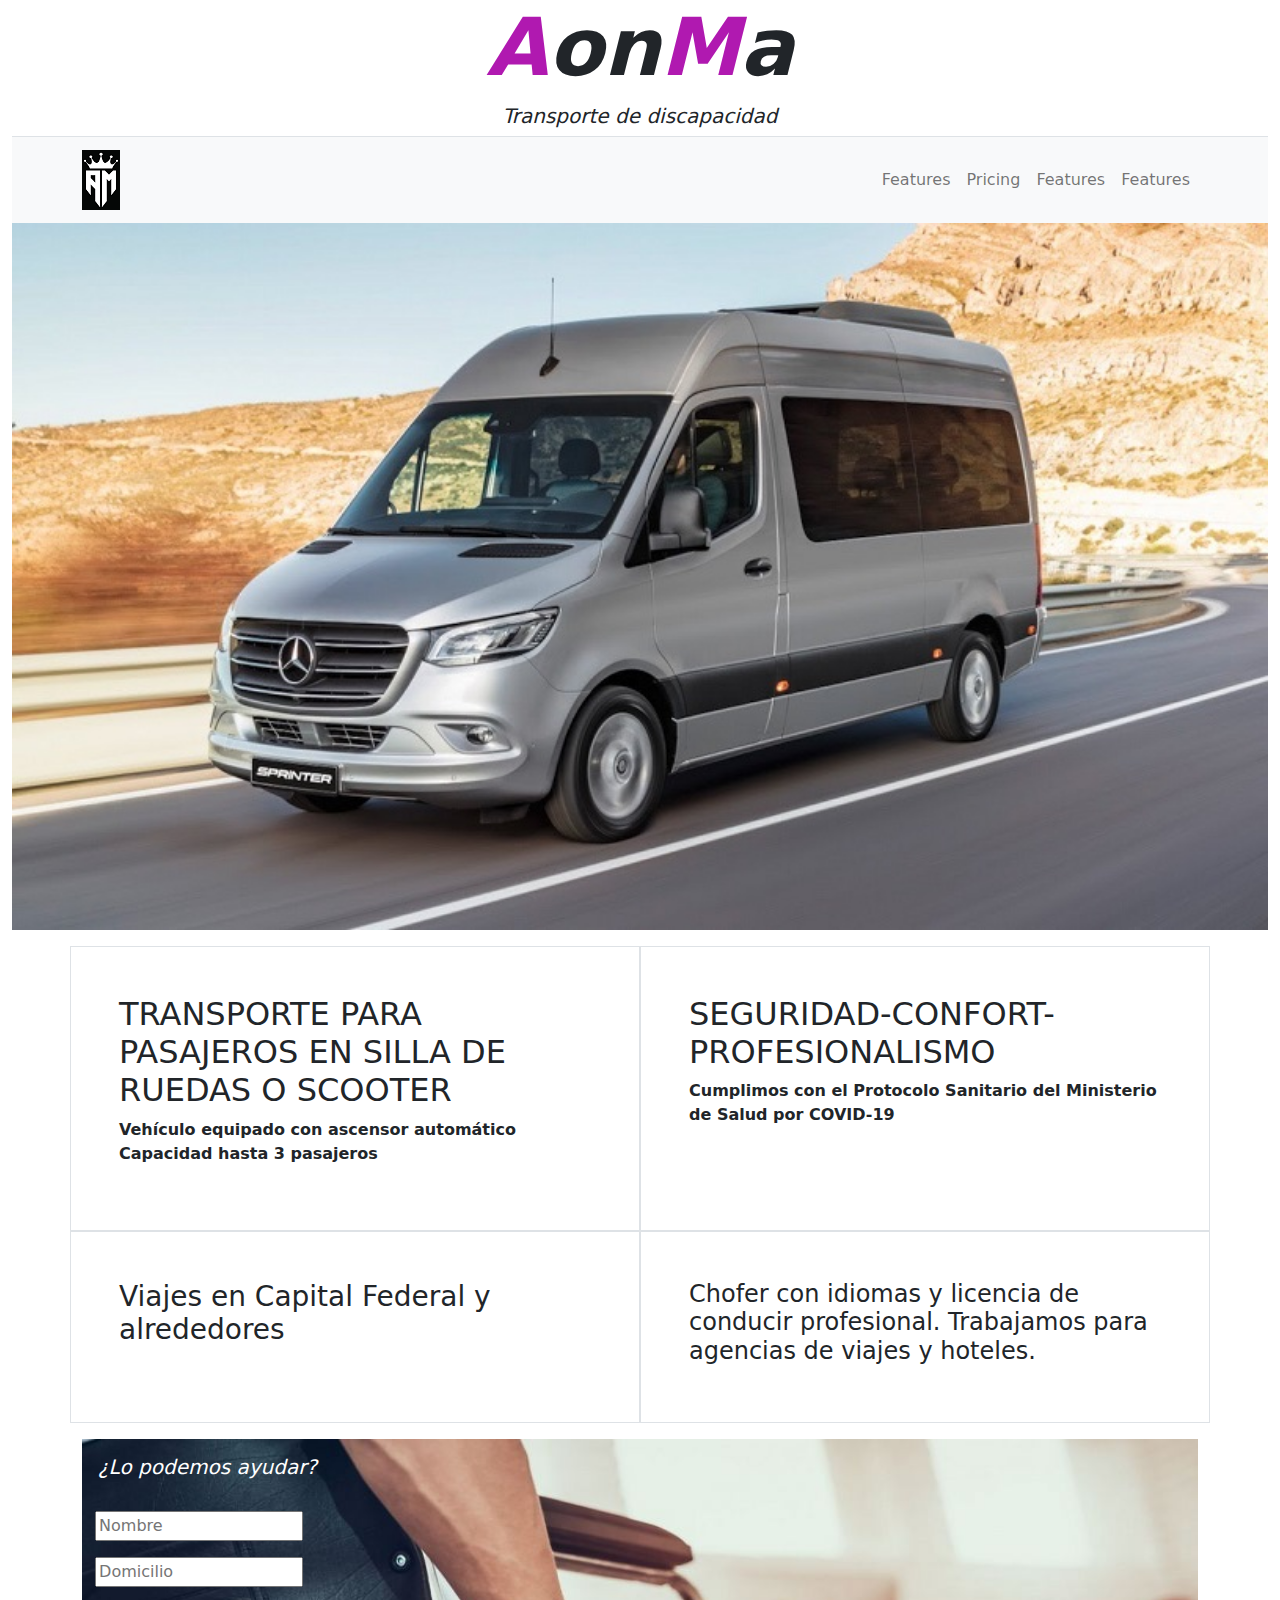
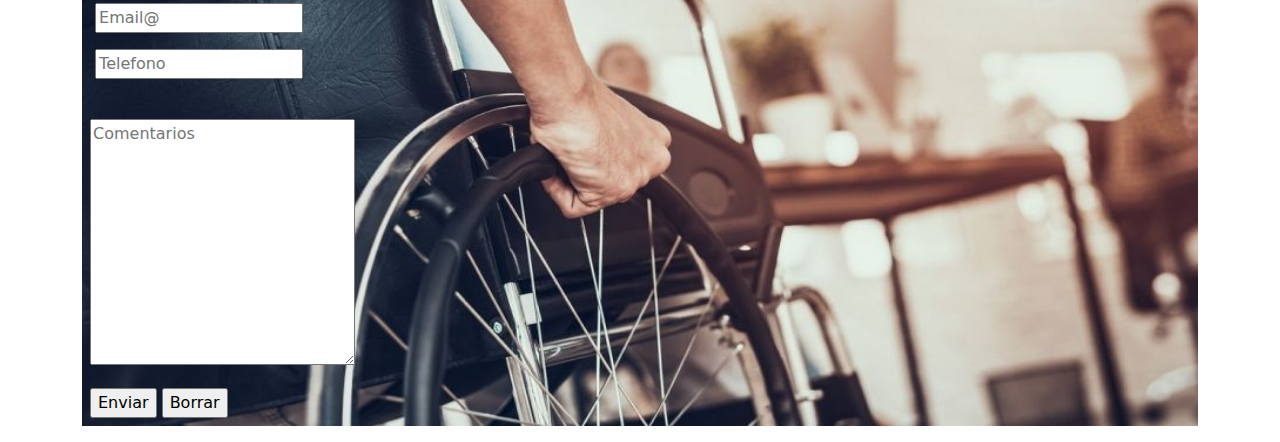
==== index.html @ b6d7b2e3 "haciendo responsive" ====
<!DOCTYPE html>
<html lang="es">

<head>
    <meta charset="UTF-8">
    <meta http-equiv="X-UA-Compatible" content="IE=edge">
    <meta name="viewport" content="width=device-width, initial-scale=1.0">
    <link rel="preconnect" href="https://fonts.googleapis.com">
    <link rel="preconnect" href="https://fonts.gstatic.com" crossorigin>
    <link href="https://fonts.googleapis.com/css2?family=Hind:wght@400;500;600&display=swap" rel="stylesheet">
    <link rel="stylesheet" href="https://cdn.jsdelivr.net/npm/bootstrap-icons@1.8.3/font/bootstrap-icons.css">
    <link rel="stylesheet" href="./css/bootstrap.min.css">
    <link rel="stylesheet" href="./css/style.css">
    <title>Inicio - transporte</title>
</head>

<body>

    <!-- ======================================================================== -->
    <!-- ---------------------encabezado----------------------------------------- -->
    <!-- ======================================================================== -->



    <header class="container-fluid text-center">

        <h1 class="display-1 fw-bold fst-italic"> <span class="colorVioleta">A</span>on<span
                class="colorVioleta">M</span>a</h1>
        <h2 class="fs-5 fst-italic">Transporte de discapacidad</h2>


        <nav class="navbar navbar-expand-md bg-light border-bootom border-top ">
            <div class="container">

                <a class="navbar-brand" href="./index.html"><img src="./imagenes/logos/logo.png" alt="logo"></a>
                <button class="navbar-toggler" type="button" data-bs-toggle="collapse"
                    data-bs-target="#navbarNavAltMarkup" aria-controls="navbarNavAltMarkup" aria-expanded="false"
                    aria-label="Toggle navigation">
                    <span class="navbar-toggler-icon"></span>
                </button>

                <div class="collapse navbar-collapse justify-content-end" id="navbarNavAltMarkup">
                    <div class="navbar-nav">
                        <a class="nav-link" href="#">Features</a>
                        <a class="nav-link" href="#">Pricing</a>
                        <a class="nav-link" href="#">Features</a>
                        <a class="nav-link" href="#">Features</a>
                    </div>
                </div>
            </div>
        </nav>

    </header>
    <section class="container-fluid">
        <img class="w-100" src="./imagenes/imagen-rodado/camioneta.jpg" alt="camionte">
    </section>

    <main class="container py-3">

        <section class="row">
            <article class="col-12 col-md-6 border p-5">
                <h2>TRANSPORTE PARA PASAJEROS EN SILLA DE RUEDAS O SCOOTER</h2>
                <p class="fw-bold">Vehículo equipado con ascensor automático Capacidad hasta 3 pasajeros</p>
            </article>



            <article class="col-12 col-md-6 border p-5">
                <h2>SEGURIDAD-CONFORT-PROFESIONALISMO</h2>
                <p class="fw-bold">Cumplimos con el Protocolo Sanitario del Ministerio de Salud por COVID-19</p>
            </article>
        </section>
        <section class="row">

            <article class="col-12 col-md-6 border p-5">
                <h3>Viajes en Capital Federal y alrededores</h3>
            </article>



            <article class="col-12 col-md-6 border p-5">
                <h4>Chofer con idiomas y licencia de conducir profesional.
                    Trabajamos para agencias de viajes y hoteles.</h4>
            </article>
        </section>

        <section class="formulario d-flex mt-3">

            <form class="row">
                <div class="col align-self-start">
                    <h5 class="fst-italic p-3 text-white">¿Lo podemos ayudar?</h5>

                    <div class="p-2">

                        <label for="nombre"></label>
                        <input type="text" name="nombre" placeholder="Nombre">

                    </div>


                    <div class="p-2">

                        <label for="domicilio"></label>
                        <input type="text" name="domicilio" placeholder="Domicilio">

                    </div>



                    <div class="p-2">

                        <label for="e-mail"></label>
                        <input type="email" name="e-mail" placeholder="Email@">

                    </div>


                    <div class="p-2">
                        <label for="telefono"></label>
                        <input type="tel" name="telefono" placeholder="Telefono">
                    </div>

                    <div class="p-2">

                        <label for="obs"></label><br>
                        <textarea name="obs" id="" cols="30" rows="10" placeholder="Comentarios"></textarea>

                    </div>

                    <div class="p-2">

                        <input type="submit" value="Enviar">

                        <input type="reset" value="Borrar">

                    </div>
                </div>

        </section>



    </main>


    <footer>

    </footer>













    <script src="./Js/bootstrap.js"></script>
</body>

</html>
---- css/style.css ----
/* =================================================================================== */
/* ---------------------------header------------------------------------------------ */
/* =================================================================================== */   

.colorVioleta{
    color: #B019B0;
}
.formulario{
    
    background-image: url(../imagenes/logos/silla-ruedas-discapacidad-909180.jpeg);
    background-repeat: no-repeat;
    background-size: 100% 100%;
    
}
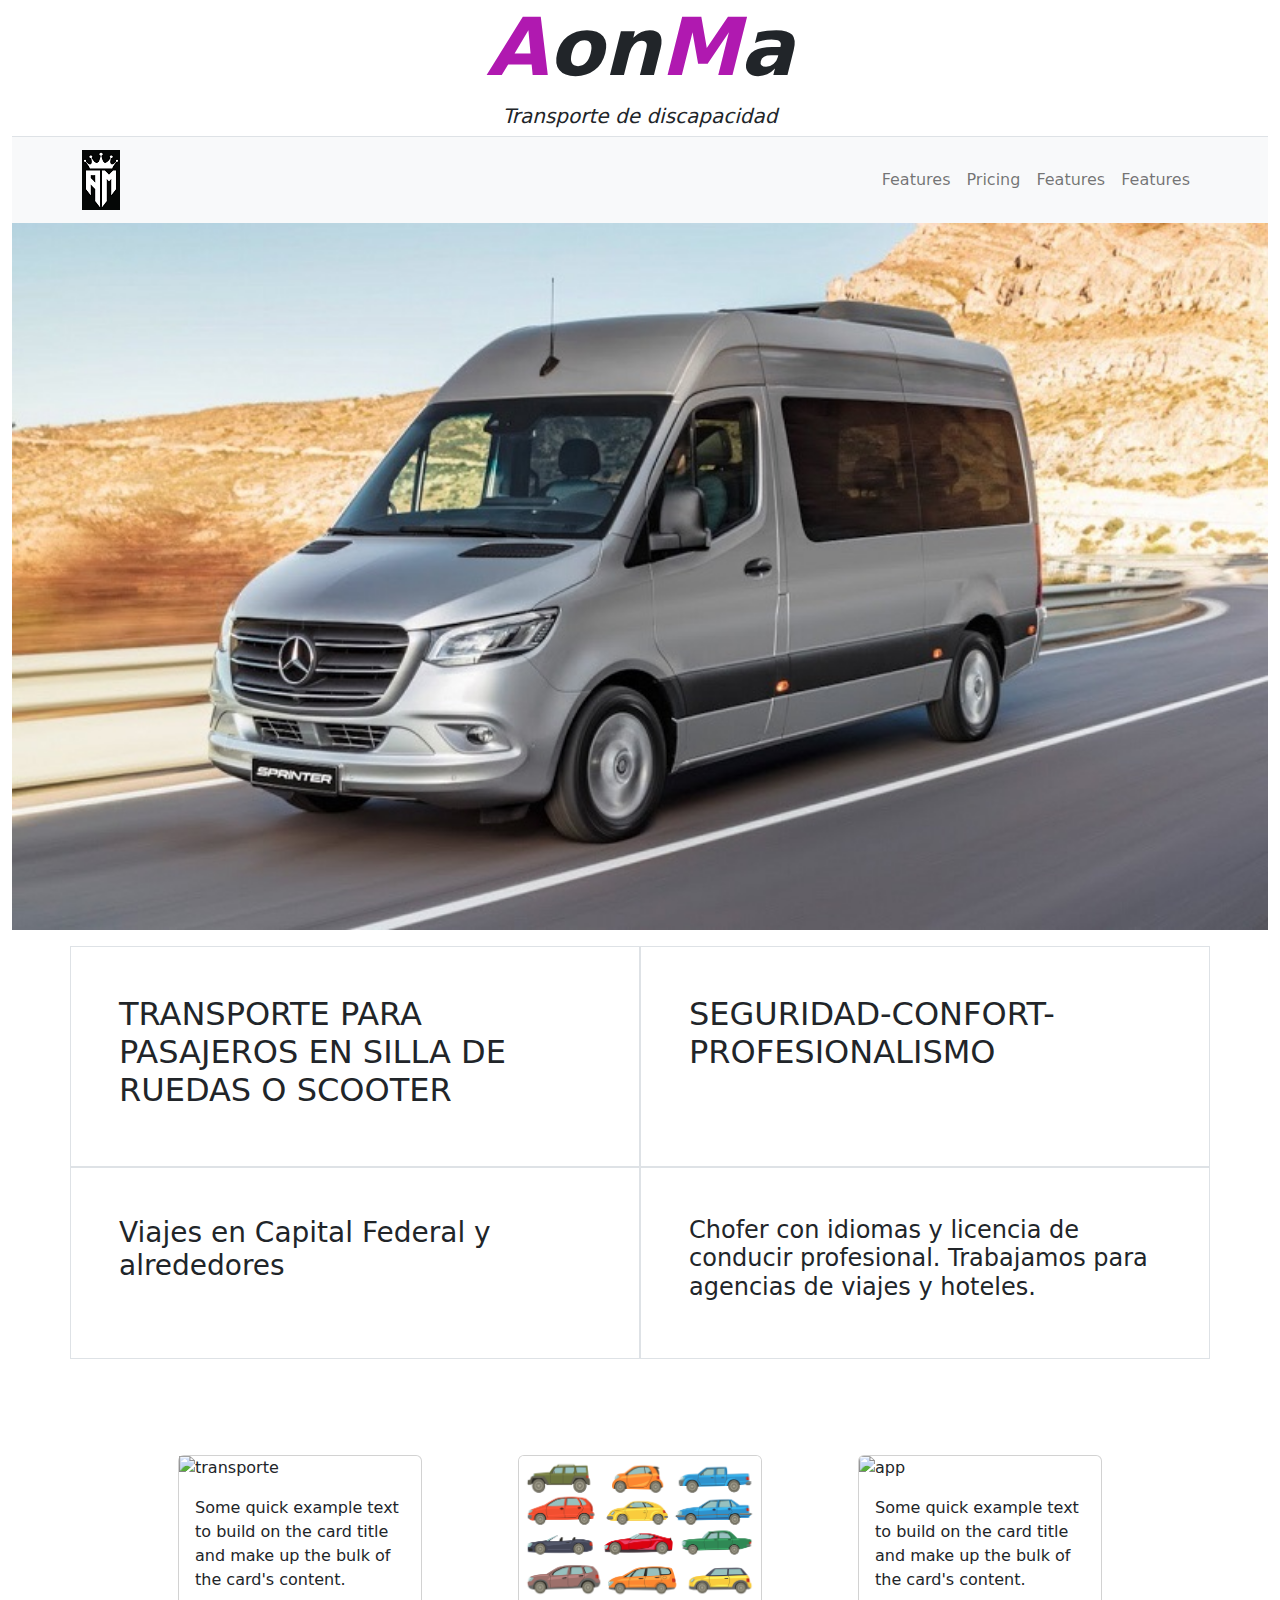
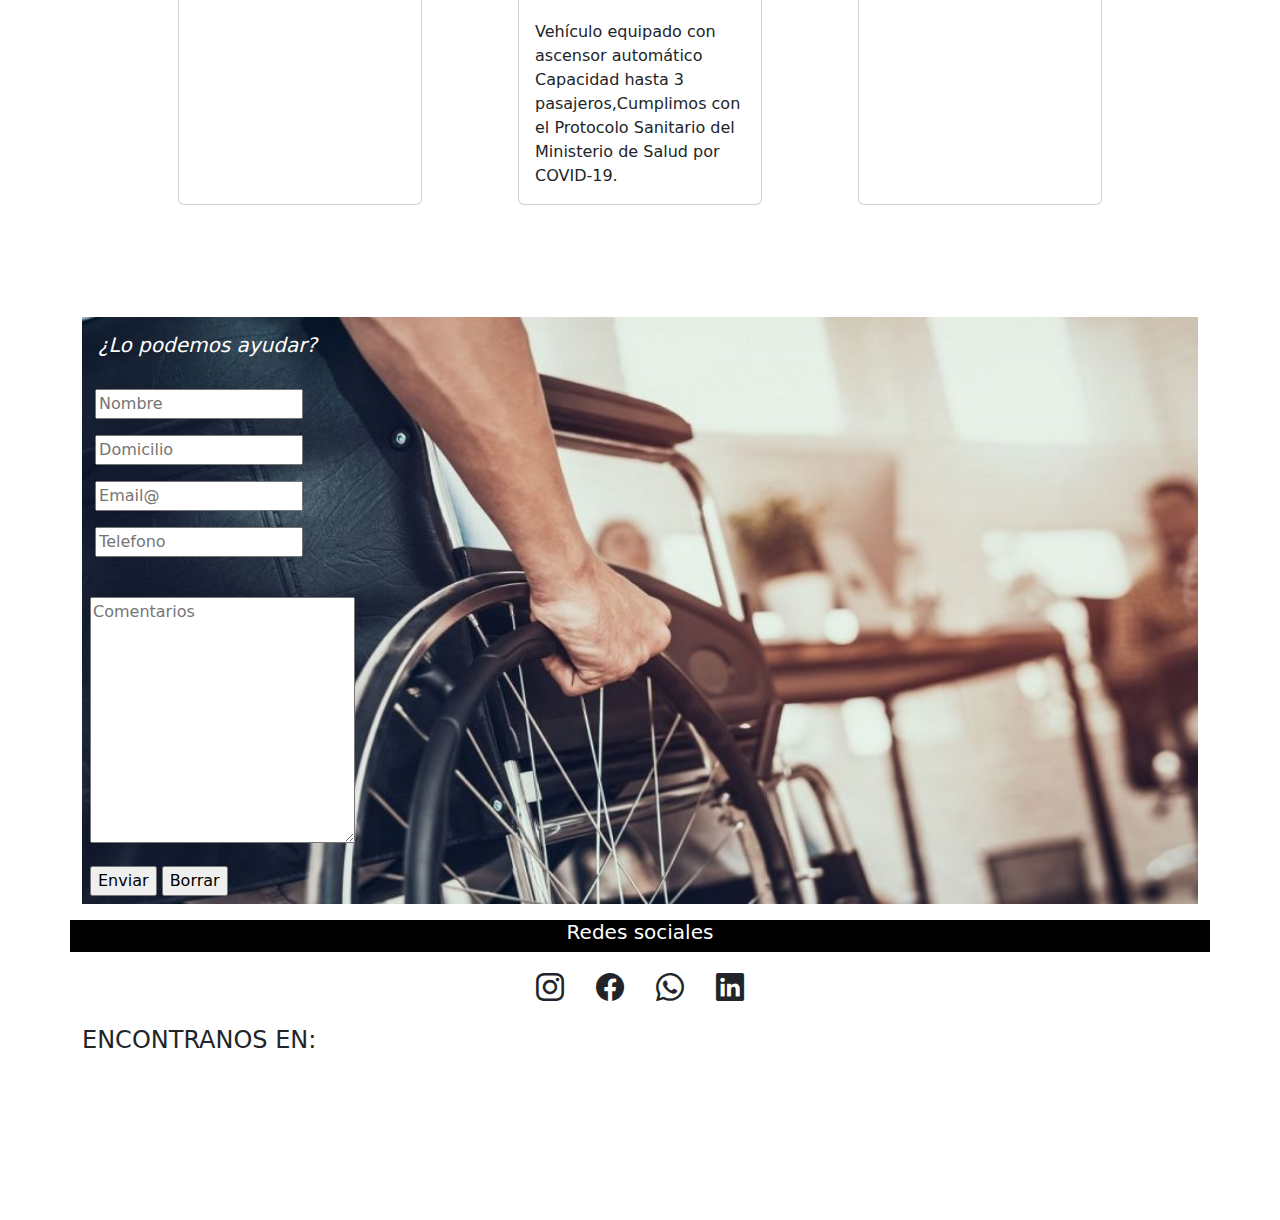
==== commit 6a554e2f: "modificacion de sectio, falta footer" ====
--- a/index.html
+++ b/index.html
@@ -55,19 +55,19 @@
         <img class="w-100" src="./imagenes/imagen-rodado/camioneta.jpg" alt="camionte">
     </section>
 
-    <main class="container py-3">
+    <main class="container py-3 w-100">
 
         <section class="row">
             <article class="col-12 col-md-6 border p-5">
                 <h2>TRANSPORTE PARA PASAJEROS EN SILLA DE RUEDAS O SCOOTER</h2>
-                <p class="fw-bold">Vehículo equipado con ascensor automático Capacidad hasta 3 pasajeros</p>
+
             </article>
 
 
 
             <article class="col-12 col-md-6 border p-5">
                 <h2>SEGURIDAD-CONFORT-PROFESIONALISMO</h2>
-                <p class="fw-bold">Cumplimos con el Protocolo Sanitario del Ministerio de Salud por COVID-19</p>
+                <p class="fw-bold"></p>
             </article>
         </section>
         <section class="row">
@@ -81,6 +81,41 @@
             <article class="col-12 col-md-6 border p-5">
                 <h4>Chofer con idiomas y licencia de conducir profesional.
                     Trabajamos para agencias de viajes y hoteles.</h4>
+            </article>
+        </section>
+
+        <section class="p-5">
+            <article>
+                <div class="d-flex flex-column flex-md-row justify-content-center aling-items-center">
+
+                    <div class="card m-5" style="width: 18rem;">
+                        <img src="./imagenes/logos/comunicate.jpg" class="telefonos" alt="transporte">
+                        <div class="card-body">
+                            <p class="card-text">Some quick example text to build on the card title and make up the bulk
+                                of
+                                the card's content.</p>
+                        </div>
+                    </div>
+
+                    <div class="card m-5" style="width: 18rem;">
+                        <img src="./imagenes/logos/flota.jpg" class="card-img-top" alt="flota">
+                        <div class="card-body">
+                            <p class="card-text">Vehículo equipado con ascensor automático Capacidad hasta 3
+                                pasajeros,Cumplimos con el Protocolo Sanitario del Ministerio de Salud por COVID-19.</p>
+                        </div>
+                    </div>
+
+                    <div class="card m-5" style="width: 18rem;">
+                        <img src="./imagenes/logos/app.jpg" class="card-img-top" alt="app">
+                        <div class="card-body">
+                            <p class="card-text">Some quick example text to build on the card title and make up the bulk
+                                of
+                                the card's content.</p>
+                        </div>
+                    </div>
+
+                </div>
+
             </article>
         </section>
 
@@ -140,12 +175,42 @@
 
 
 
+
+
     </main>
 
 
-    <footer>
+
+    <footer class="container pieDePagina container-fluid ">
+
+
+        <div class="redes-sociales row  bg-black text-center text-white">
+            <h4 class="fs-5">Redes sociales</h4>
+        </div>
+        <div class="row">
+
+            <div class="col-12 iconos col d-flex justify-content-center">
+
+                <i class="bi-instagram fs-3 p-3"></i>
+                <i class="bi-facebook fs-3 p-3"></i>
+                <i class="bi-whatsapp fs-3 p-3"></i>
+                <i class="bi-linkedin fs-3 p-3"></i>
+
+            </div>
+
+            <div class="col-12 encontranos">
+
+                <h4>ENCONTRANOS EN:</h4>
+                <iframe
+                    src="https://www.google.com/maps/embed?pb=!1m18!1m12!1m3!1d3280.6837048910043!2d-58.4116153849172!3d-34.6879314804377!2m3!1f0!2f0!3f0!3m2!1i1024!2i768!4f13.1!3m3!1m2!1s0x95bcccf3adca0b17%3A0xf67926d8658ebb1a!2sGdor.%20Manuel%20Ocampo%201900%2C%20B1822BTV%20Lan%C3%BAs%2C%20Provincia%20de%20Buenos%20Aires!5e0!3m2!1ses-419!2sar!4v1653508987986!5m2!1ses-419!2sar"
+                    width="200" height="150" style="border:0;" allowfullscreen="" loading="lazy"
+                    referrerpolicy="no-referrer-when-downgrade"></iframe>
+
+            </div>
+        </div>
 
     </footer>
+
 
 
 
--- a/css/style.css
+++ b/css/style.css
@@ -11,8 +11,8 @@
     background-image: url(../imagenes/logos/silla-ruedas-discapacidad-909180.jpeg);
     background-repeat: no-repeat;
     background-size: 100% 100%;
-    
 }
+   
 
 
 
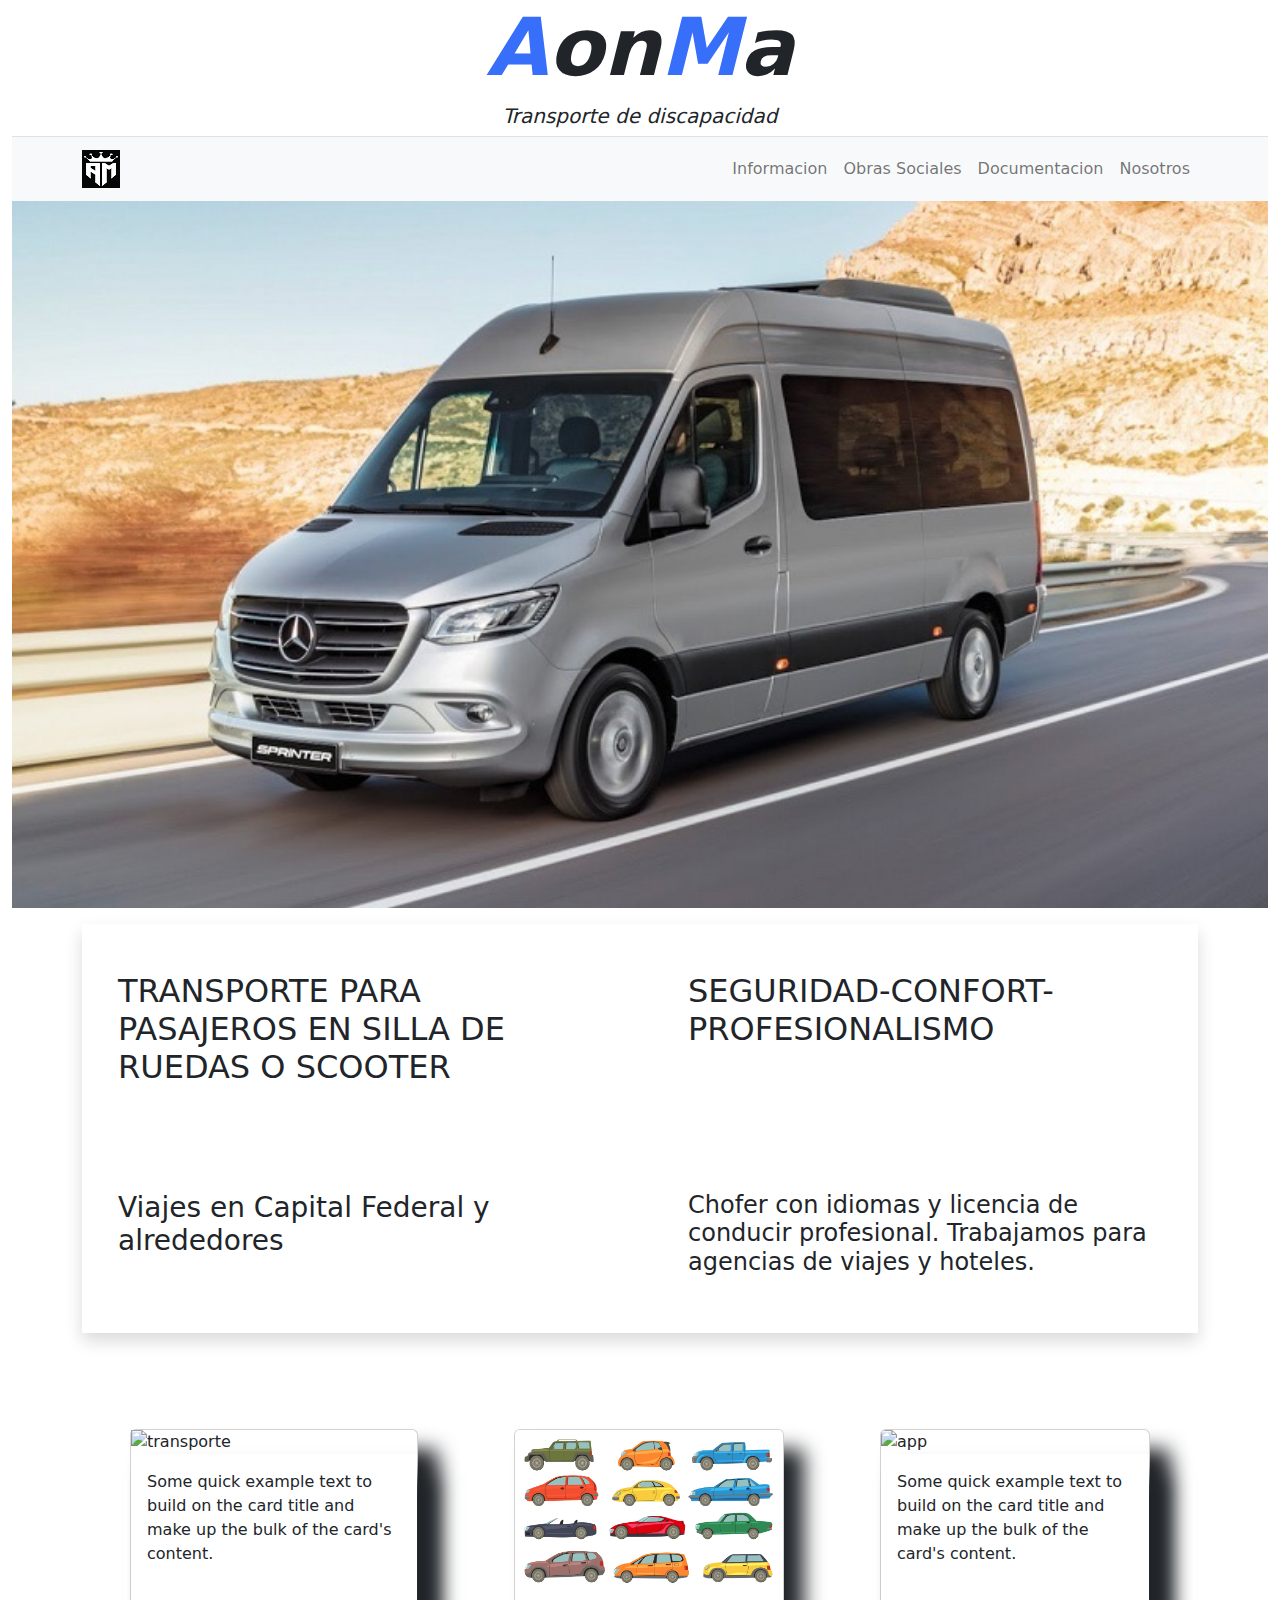
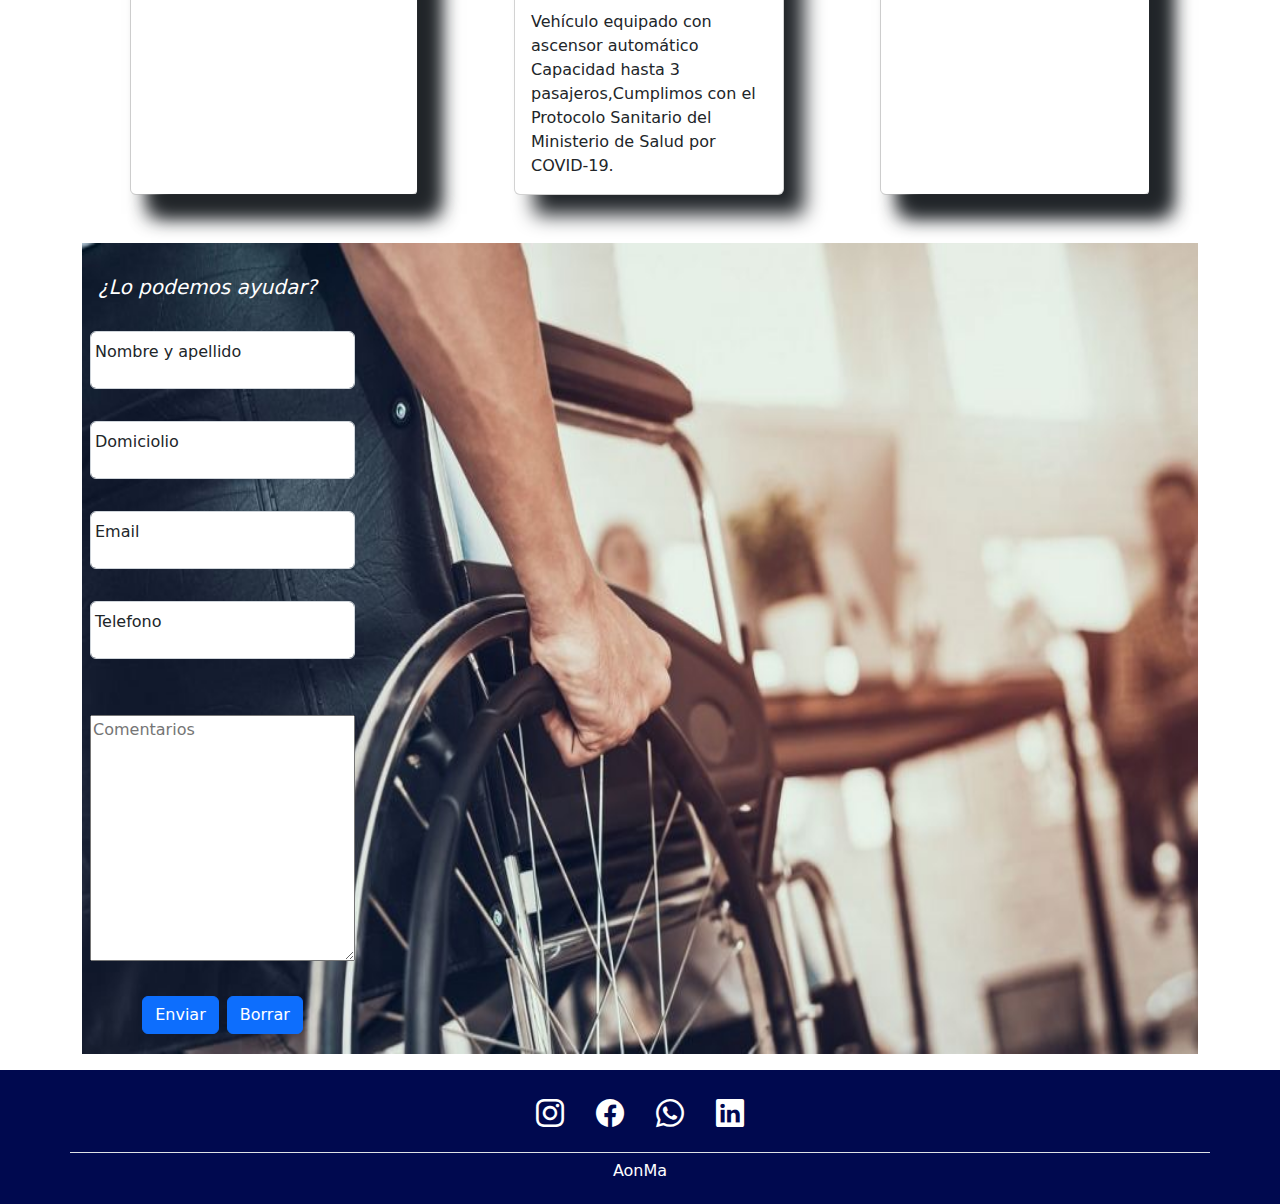
==== commit 30b197db: "desafio pre entrega" ====
--- a/index.html
+++ b/index.html
@@ -24,8 +24,8 @@
 
     <header class="container-fluid text-center">
 
-        <h1 class="display-1 fw-bold fst-italic"> <span class="colorVioleta">A</span>on<span
-                class="colorVioleta">M</span>a</h1>
+        <h1 class="display-1 fw-bold fst-italic"> <span class="colorazul">A</span>on<span class="colorazul">M</span>a
+        </h1>
         <h2 class="fs-5 fst-italic">Transporte de discapacidad</h2>
 
 
@@ -41,74 +41,79 @@
 
                 <div class="collapse navbar-collapse justify-content-end" id="navbarNavAltMarkup">
                     <div class="navbar-nav">
-                        <a class="nav-link" href="#">Features</a>
-                        <a class="nav-link" href="#">Pricing</a>
-                        <a class="nav-link" href="#">Features</a>
-                        <a class="nav-link" href="#">Features</a>
+                        <a class="nav-link" href="./pages/informacion.html">Informacion</a>
+                        <a class="nav-link" href="./pages/obras-sociales.html">Obras Sociales</a>
+                        <a class="nav-link" href="./pages/documentacion.html">Documentacion</a>
+                        <a class="nav-link" href="./pages/nosotros.html">Nosotros</a>
                     </div>
                 </div>
             </div>
         </nav>
 
     </header>
+
+
     <section class="container-fluid">
-        <img class="w-100" src="./imagenes/imagen-rodado/camioneta.jpg" alt="camionte">
+        <img class="w-100" src="./imagenes/imagen-fondos/camioneta.jpg" alt="camioneta">
     </section>
 
     <main class="container py-3 w-100">
-
-        <section class="row">
-            <article class="col-12 col-md-6 border p-5">
-                <h2>TRANSPORTE PARA PASAJEROS EN SILLA DE RUEDAS O SCOOTER</h2>
-
-            </article>
-
-
-
-            <article class="col-12 col-md-6 border p-5">
-                <h2>SEGURIDAD-CONFORT-PROFESIONALISMO</h2>
-                <p class="fw-bold"></p>
-            </article>
-        </section>
-        <section class="row">
-
-            <article class="col-12 col-md-6 border p-5">
-                <h3>Viajes en Capital Federal y alrededores</h3>
-            </article>
-
-
-
-            <article class="col-12 col-md-6 border p-5">
-                <h4>Chofer con idiomas y licencia de conducir profesional.
-                    Trabajamos para agencias de viajes y hoteles.</h4>
-            </article>
-        </section>
-
-        <section class="p-5">
-            <article>
-                <div class="d-flex flex-column flex-md-row justify-content-center aling-items-center">
-
-                    <div class="card m-5" style="width: 18rem;">
+        <div class="shadow">
+            <section class="row">
+                <article class="col-12 col-md-6 p-5">
+                    <h2>TRANSPORTE PARA PASAJEROS EN SILLA DE RUEDAS O SCOOTER</h2>
+
+                </article>
+
+
+
+                <article class="col-12 col-md-6 p-5">
+                    <h2>SEGURIDAD-CONFORT-PROFESIONALISMO</h2>
+                    <p class="fw-bold"></p>
+                </article>
+            </section>
+            <section class="row">
+
+                <article class="col-12 col-md-6 p-5">
+                    <h3>Viajes en Capital Federal y alrededores</h3>
+                </article>
+
+
+
+                <article class="col-12 col-md-6 p-5">
+                    <h4>Chofer con idiomas y licencia de conducir profesional.
+                        Trabajamos para agencias de viajes y hoteles.</h4>
+                </article>
+            </section>
+        </div>
+        <section>
+            <article class="mt-5">
+                <div class="d-flex flex-column flex-lg-row justify-content-center aling-items-center">
+
+                    <div class="col-12 card mb-5 m-md-5 sombra" style="width: 18rem;">
                         <img src="./imagenes/logos/comunicate.jpg" class="telefonos" alt="transporte">
-                        <div class="card-body">
-                            <p class="card-text">Some quick example text to build on the card title and make up the bulk
+                        <div class="card-body sombra transicion">
+                            <p class="card-text">Some quick example text to build on the card title and make up the
+                                bulk
                                 of
                                 the card's content.</p>
                         </div>
                     </div>
 
-                    <div class="card m-5" style="width: 18rem;">
+                    <div class="card m-md-5 sombra" style="width: 18rem;">
                         <img src="./imagenes/logos/flota.jpg" class="card-img-top" alt="flota">
                         <div class="card-body">
                             <p class="card-text">Vehículo equipado con ascensor automático Capacidad hasta 3
-                                pasajeros,Cumplimos con el Protocolo Sanitario del Ministerio de Salud por COVID-19.</p>
+                                pasajeros,Cumplimos con el Protocolo Sanitario del Ministerio de Salud por COVID-19.
+                            </p>
                         </div>
                     </div>
 
-                    <div class="card m-5" style="width: 18rem;">
+                    <div class="card mt-5 m-md-5 sombra" style="width: 18rem;">
                         <img src="./imagenes/logos/app.jpg" class="card-img-top" alt="app">
-                        <div class="card-body">
-                            <p class="card-text">Some quick example text to build on the card title and make up the bulk
+                        <div class="card-body sombra transicion">
+                            <p class="card-text">Some quick example text to build on the card title and make up the
+                                bulk
                                 of
                                 the card's content.</p>
                         </div>
@@ -119,54 +124,54 @@
             </article>
         </section>
 
-        <section class="formulario d-flex mt-3">
+        <section class="formulario d-flex py-3">
 
             <form class="row">
                 <div class="col align-self-start">
                     <h5 class="fst-italic p-3 text-white">¿Lo podemos ayudar?</h5>
 
-                    <div class="p-2">
-
-                        <label for="nombre"></label>
-                        <input type="text" name="nombre" placeholder="Nombre">
-
-                    </div>
-
-
-                    <div class="p-2">
-
-                        <label for="domicilio"></label>
-                        <input type="text" name="domicilio" placeholder="Domicilio">
-
-                    </div>
-
-
-
-                    <div class="p-2">
-
-                        <label for="e-mail"></label>
-                        <input type="email" name="e-mail" placeholder="Email@">
-
-                    </div>
-
-
-                    <div class="p-2">
-                        <label for="telefono"></label>
-                        <input type="tel" name="telefono" placeholder="Telefono">
-                    </div>
-
-                    <div class="p-2">
+                    <div class="p-2 form-floating mb-3">
+
+                        <input type="text" class="form-control" id="nombre" placeholder="Nombre y Apellido">
+                        <label for="nombre">Nombre y apellido</label>
+
+                    </div>
+
+
+                    <div class="p-2 form-floating mb-3">
+
+                        <input type="text" class="form-control" id="domicilio" placeholder="Domicilio">
+                        <label for="domicilio">Domiciolio</label>
+
+                    </div>
+
+
+
+                    <div class="p-2 form-floating mb-3">
+
+                        <input type="email" class="form-control" id="email" placeholder="nombre@ejemplo.com">
+                        <label for="email">Email</label>
+
+                    </div>
+
+
+                    <div class="p-2 form-floating mb-3">
+                        <input type="tel" class="form-control" id="telefono" placeholder="Telefono">
+                        <label for="telefono">Telefono</label>
+                    </div>
+
+                    <div class="p-2 form-floating mb-3">
 
                         <label for="obs"></label><br>
                         <textarea name="obs" id="" cols="30" rows="10" placeholder="Comentarios"></textarea>
 
                     </div>
 
-                    <div class="p-2">
-
-                        <input type="submit" value="Enviar">
-
-                        <input type="reset" value="Borrar">
+                    <div class="d-flex justify-content-center">
+
+                        <button type="button" class="btn btn-primary bg-colorAzul m-1">Enviar</button>
+
+                        <button type="reset" class="btn btn-primary m-1">Borrar</button>
 
                     </div>
                 </div>
@@ -181,45 +186,28 @@
 
 
 
-    <footer class="container pieDePagina container-fluid ">
-
-
-        <div class="redes-sociales row  bg-black text-center text-white">
-            <h4 class="fs-5">Redes sociales</h4>
-        </div>
-        <div class="row">
-
-            <div class="col-12 iconos col d-flex justify-content-center">
-
-                <i class="bi-instagram fs-3 p-3"></i>
-                <i class="bi-facebook fs-3 p-3"></i>
-                <i class="bi-whatsapp fs-3 p-3"></i>
-                <i class="bi-linkedin fs-3 p-3"></i>
+    <footer class="container-fluid azul">
+
+
+
+
+        <div class="container-fluid p-2">
+
+            <div class="d-flex justify-content-center mobimiento">
+
+                <i class="bi-instagram text-white fs-3 p-3"></i>
+                <i class="bi-facebook text-white fs-3 p-3"></i>
+                <i class="bi-whatsapp text-white fs-3 p-3"></i>
+                <i class="bi-linkedin text-white fs-3 p-3"></i>
 
             </div>
-
-            <div class="col-12 encontranos">
-
-                <h4>ENCONTRANOS EN:</h4>
-                <iframe
-                    src="https://www.google.com/maps/embed?pb=!1m18!1m12!1m3!1d3280.6837048910043!2d-58.4116153849172!3d-34.6879314804377!2m3!1f0!2f0!3f0!3m2!1i1024!2i768!4f13.1!3m3!1m2!1s0x95bcccf3adca0b17%3A0xf67926d8658ebb1a!2sGdor.%20Manuel%20Ocampo%201900%2C%20B1822BTV%20Lan%C3%BAs%2C%20Provincia%20de%20Buenos%20Aires!5e0!3m2!1ses-419!2sar!4v1653508987986!5m2!1ses-419!2sar"
-                    width="200" height="150" style="border:0;" allowfullscreen="" loading="lazy"
-                    referrerpolicy="no-referrer-when-downgrade"></iframe>
-
+            <div class=" border-top container">
+                <div class="text-center p-2">
+                    <h6 class="text-white">AonMa</h6>
+                </div>
             </div>
-        </div>
 
     </footer>
-
-
-
-
-
-
-
-
-
-
 
 
 
--- a/css/style.css
+++ b/css/style.css
@@ -3,8 +3,8 @@
 /* ---------------------------header------------------------------------------------ */
 /* =================================================================================== */   
 
-.colorVioleta{
-    color: #B019B0;
+.colorazul{
+    color: #376EFA;
 }
 .formulario{
     
@@ -12,12 +12,56 @@
     background-repeat: no-repeat;
     background-size: 100% 100%;
 }
-   
+
+.azul{
+    background-color: #00094F;
+}
+
+/* =================================================================================== */
+/* ---------------------------main------------------------------------------------ */
+/* =================================================================================== */  
+
+.transicion{
+    transition-duration: 2s;
+}
+.transicion:hover{
+    transform:scale(2);
+    
+}
+
+.sombra{
+    box-shadow: 20px 20px 20px;
+    transition-duration: 2s;
+}
+
+.mobimiento{
+    position: relative;
+    animation-name: titulos;
+    animation-duration: 10s;
+    animation-iteration-count: 5;
+}
+@keyframes titulos{
+    0%{
+        right: 0px;
+        left: 0px
+    }
+    25%{
+        right: 10px;
+        left: 10px;
+    }
+    50%{
+        right: 50px;
+        left: 50px;
+    }
+    75%{
+        right: 100%;
+        left: 100px;
+    }
+    100%{
+        right: 0px;
+        left: 0px;
+    }
+}
 
 
 
-
-
-
-
-
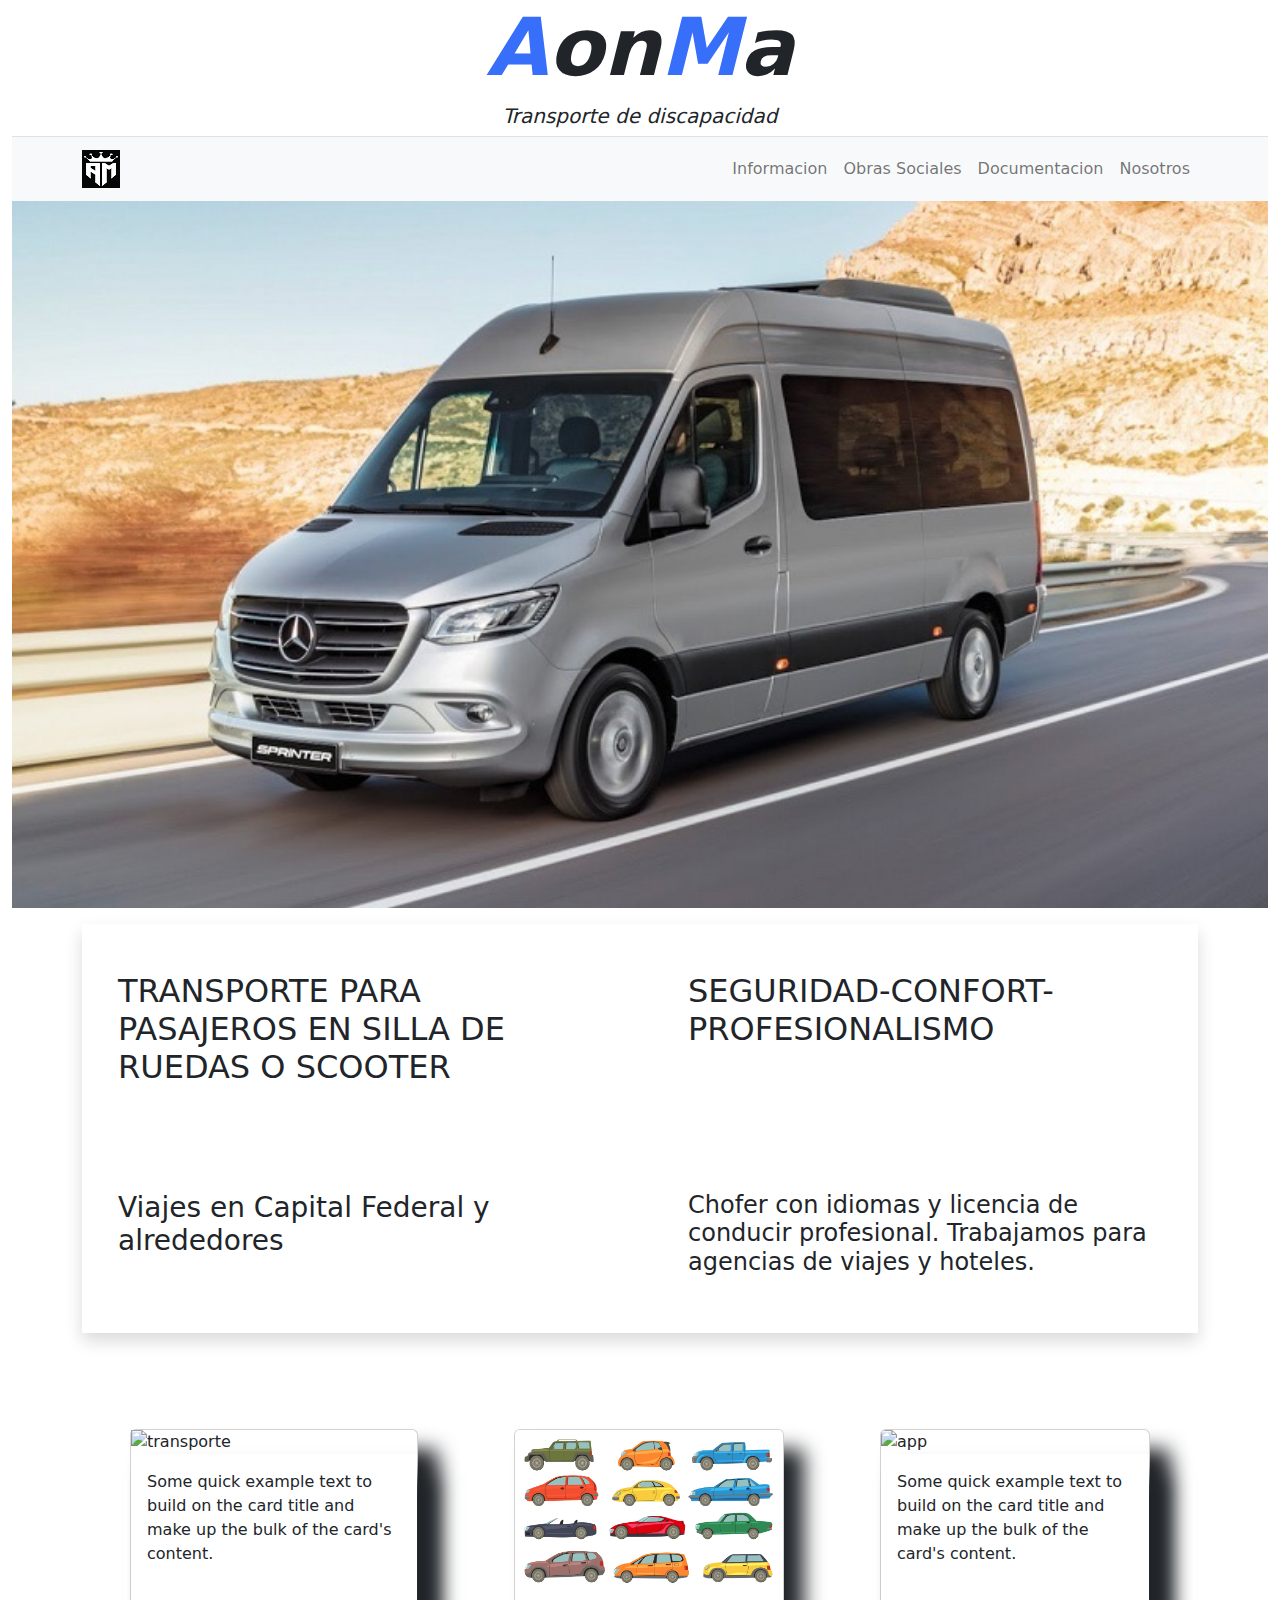
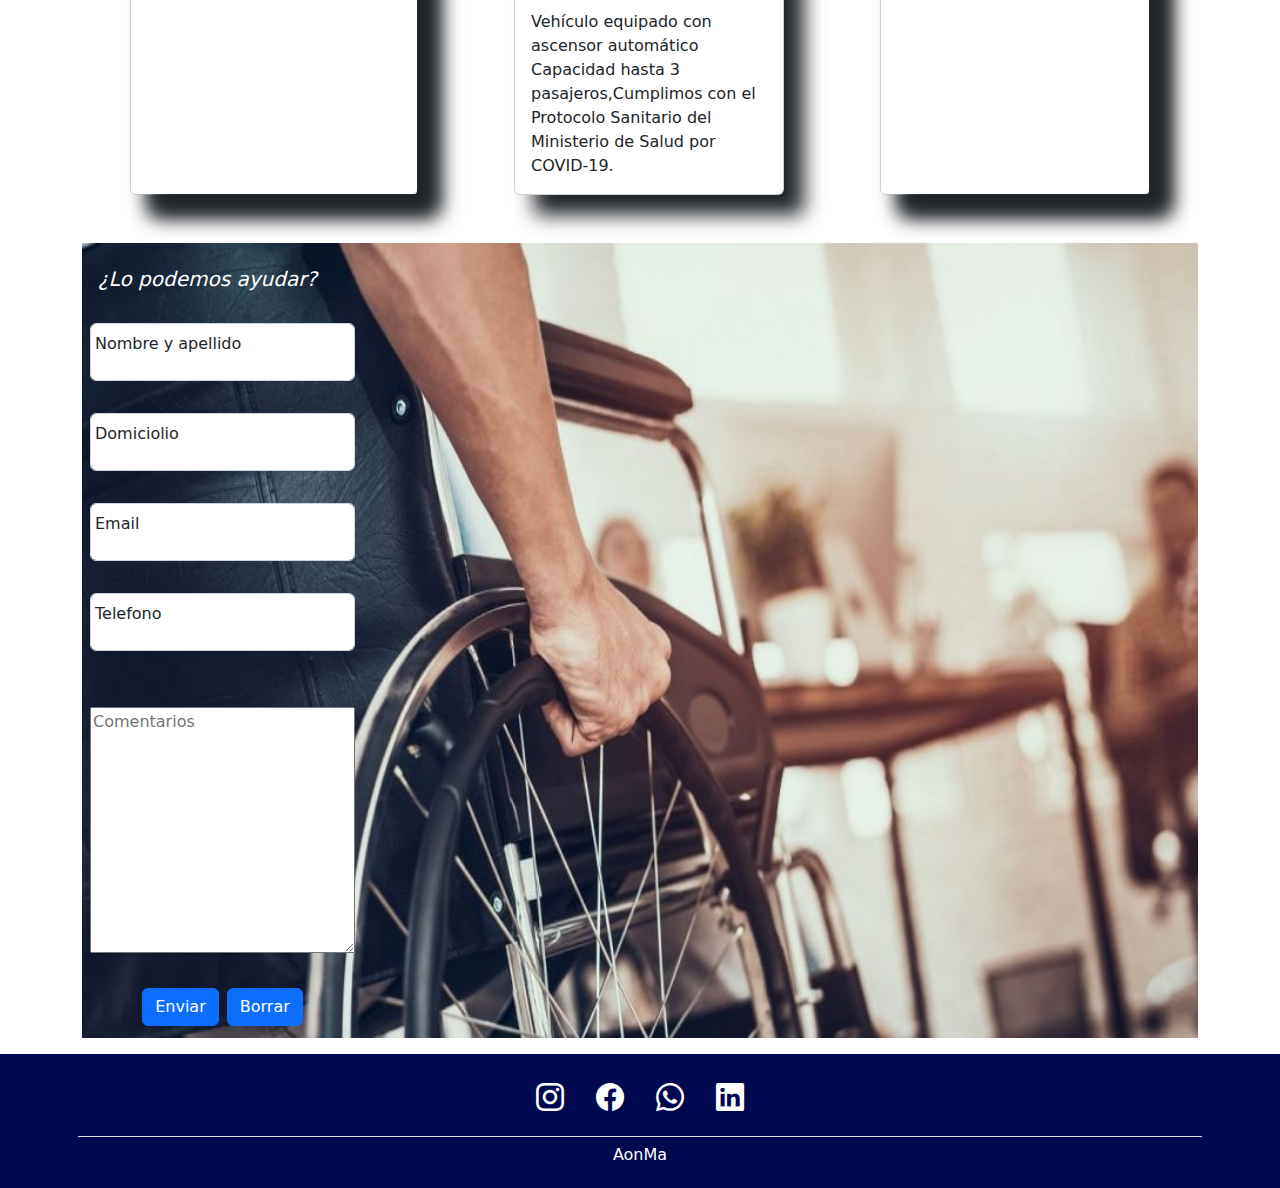
==== commit d533059f: "ultima modificacion antes de la entrega" ====
--- a/index.html
+++ b/index.html
@@ -124,7 +124,7 @@
             </article>
         </section>
 
-        <section class="formulario d-flex py-3">
+        <section class="formulario d-flex py-2">
 
             <form class="row">
                 <div class="col align-self-start">
@@ -191,7 +191,7 @@
 
 
 
-        <div class="container-fluid p-2">
+        <div class="container p-2">
 
             <div class="d-flex justify-content-center mobimiento">
 
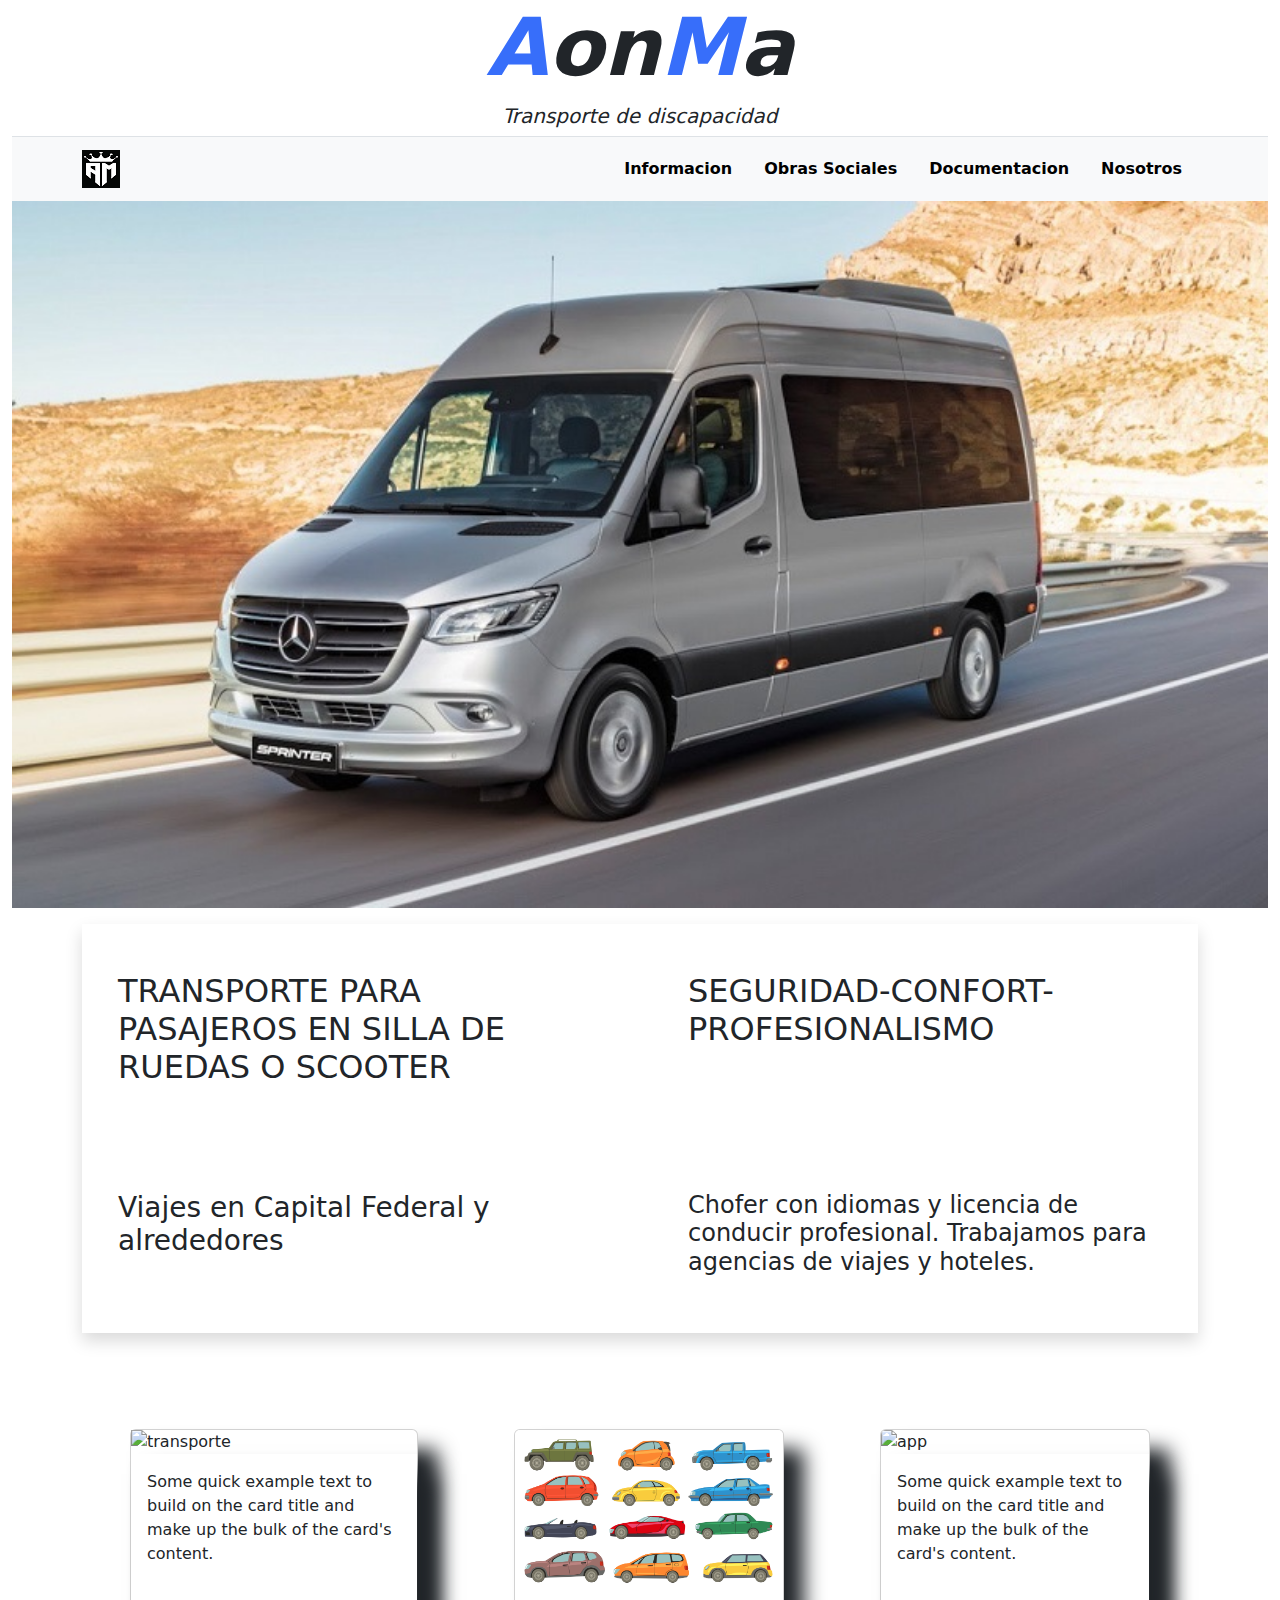
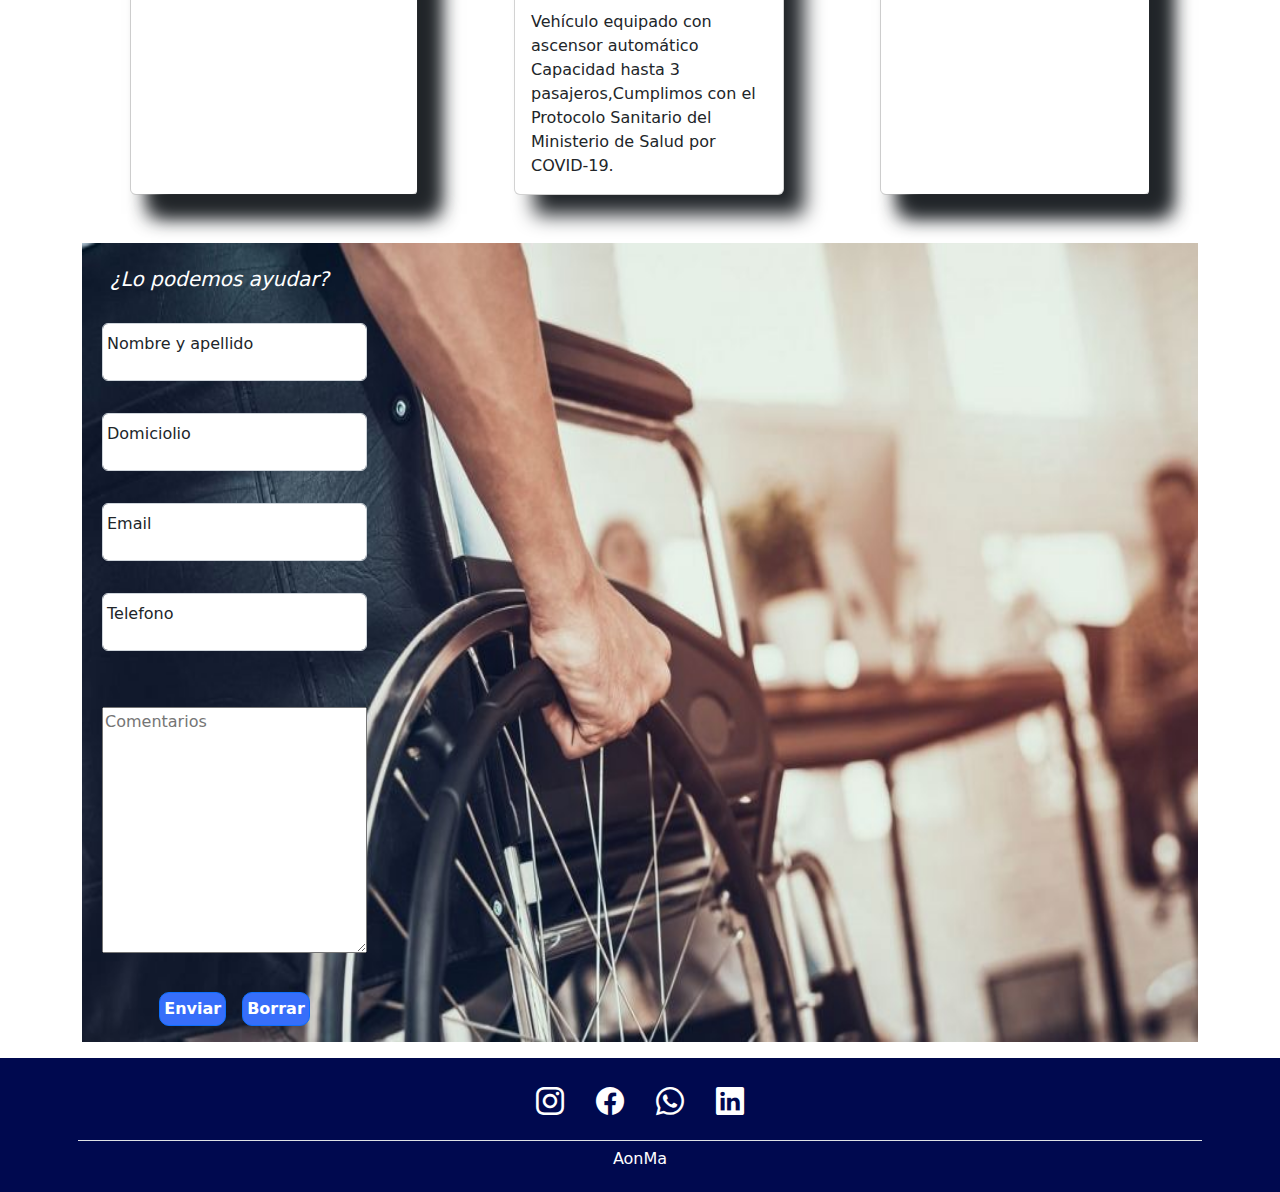
==== commit f0d0119c: "aplicando principio de sass" ====
--- a/index.html
+++ b/index.html
@@ -24,7 +24,7 @@
 
     <header class="container-fluid text-center">
 
-        <h1 class="display-1 fw-bold fst-italic"> <span class="colorazul">A</span>on<span class="colorazul">M</span>a
+        <h1 class="display-1 fw-bold fst-italic"> <span>A</span>on<span>M</span>a
         </h1>
         <h2 class="fs-5 fst-italic">Transporte de discapacidad</h2>
 
@@ -40,12 +40,12 @@
                 </button>
 
                 <div class="collapse navbar-collapse justify-content-end" id="navbarNavAltMarkup">
-                    <div class="navbar-nav">
-                        <a class="nav-link" href="./pages/informacion.html">Informacion</a>
-                        <a class="nav-link" href="./pages/obras-sociales.html">Obras Sociales</a>
-                        <a class="nav-link" href="./pages/documentacion.html">Documentacion</a>
-                        <a class="nav-link" href="./pages/nosotros.html">Nosotros</a>
-                    </div>
+                    <ul class="navbar-nav">
+                        <li><a class="p-3" href="./pages/informacion.html">Informacion</a></li>
+                        <li><a class="p-3" href="./pages/obras-sociales.html">Obras Sociales</a></li>
+                        <li><a class="p-3" href="./pages/documentacion.html">Documentacion</a></li>
+                        <li><a class="p-3" href="./pages/nosotros.html">Nosotros</a></li>
+                    </ul>
                 </div>
             </div>
         </nav>
@@ -92,7 +92,7 @@
 
                     <div class="col-12 card mb-5 m-md-5 sombra" style="width: 18rem;">
                         <img src="./imagenes/logos/comunicate.jpg" class="telefonos" alt="transporte">
-                        <div class="card-body sombra transicion">
+                        <div class="card-body sombra">
                             <p class="card-text">Some quick example text to build on the card title and make up the
                                 bulk
                                 of
@@ -111,7 +111,7 @@
 
                     <div class="card mt-5 m-md-5 sombra" style="width: 18rem;">
                         <img src="./imagenes/logos/app.jpg" class="card-img-top" alt="app">
-                        <div class="card-body sombra transicion">
+                        <div class="card-body sombra">
                             <p class="card-text">Some quick example text to build on the card title and make up the
                                 bulk
                                 of
@@ -124,7 +124,7 @@
             </article>
         </section>
 
-        <section class="formulario d-flex py-2">
+        <section class="container-fluid formulario d-flex py-2">
 
             <form class="row">
                 <div class="col align-self-start">
@@ -167,15 +167,15 @@
 
                     </div>
 
-                    <div class="d-flex justify-content-center">
-
-                        <button type="button" class="btn btn-primary bg-colorAzul m-1">Enviar</button>
-
-                        <button type="reset" class="btn btn-primary m-1">Borrar</button>
-
-                    </div>
-                </div>
-
+                    <div class=" boton d-flex justify-content-center">
+
+                        <button class="p-1 m-2 fw-bold border border-primary" type="button">Enviar</button>
+
+                        <button class="p-1 m-2 fw-bold border border-primary" type="reset">Borrar</button>
+
+                    </div>
+                </div>
+            </form>
         </section>
 
 
--- a/css/style.css
+++ b/css/style.css
@@ -1,67 +1,88 @@
-
-/* =================================================================================== */
-/* ---------------------------header------------------------------------------------ */
-/* =================================================================================== */   
-
-.colorazul{
-    color: #376EFA;
-}
-.formulario{
-    
-    background-image: url(../imagenes/logos/silla-ruedas-discapacidad-909180.jpeg);
-    background-repeat: no-repeat;
-    background-size: 100% 100%;
+header h1 span {
+  color: #376EFA;
 }
 
-.azul{
-    background-color: #00094F;
+nav {
+  background-color: black;
+}
+nav ul {
+  list-style: none;
+}
+nav a {
+  list-style: none;
+  text-decoration: none;
+  color: black;
+  font-weight: bold;
+}
+nav a:hover {
+  background-color: white;
+  color: #376EFA;
 }
 
-/* =================================================================================== */
-/* ---------------------------main------------------------------------------------ */
-/* =================================================================================== */  
-
-.transicion{
-    transition-duration: 2s;
-}
-.transicion:hover{
-    transform:scale(2);
-    
+.transicion {
+  transition-duration: 2s;
 }
 
-.sombra{
-    box-shadow: 20px 20px 20px;
-    transition-duration: 2s;
+.transicion:hover {
+  transform: scale(2);
 }
 
-.mobimiento{
-    position: relative;
-    animation-name: titulos;
-    animation-duration: 10s;
-    animation-iteration-count: 5;
-}
-@keyframes titulos{
-    0%{
-        right: 0px;
-        left: 0px
-    }
-    25%{
-        right: 10px;
-        left: 10px;
-    }
-    50%{
-        right: 50px;
-        left: 50px;
-    }
-    75%{
-        right: 100%;
-        left: 100px;
-    }
-    100%{
-        right: 0px;
-        left: 0px;
-    }
+.sombra {
+  box-shadow: 20px 20px 20px;
+  transition-duration: 2s;
 }
 
+.mobimiento {
+  position: relative;
+  animation-name: redes;
+  animation-duration: 10s;
+  animation-iteration-count: 5;
+}
 
+@keyframes redes {
+  0% {
+    right: 0px;
+    left: 0px;
+  }
+  25% {
+    right: 10px;
+    left: 10px;
+  }
+  50% {
+    right: 50px;
+    left: 50px;
+  }
+  75% {
+    right: 100%;
+    left: 100px;
+  }
+  100% {
+    right: 0px;
+    left: 0px;
+  }
+}
+.boton button {
+  border-radius: 10px;
+  background-color: #376EFA;
+  color: white;
+}
+.boton button:hover {
+  background-color: white;
+  color: #376EFA;
+}
 
+.colorazul {
+  color: #376EFA;
+}
+
+.azul {
+  background-color: #00094F;
+}
+
+.formulario {
+  background-image: url(../imagenes/logos/silla-ruedas-discapacidad-909180.jpeg);
+  background-repeat: no-repeat;
+  background-size: 100% 100%;
+}
+
+/*# sourceMappingURL=style.css.map */
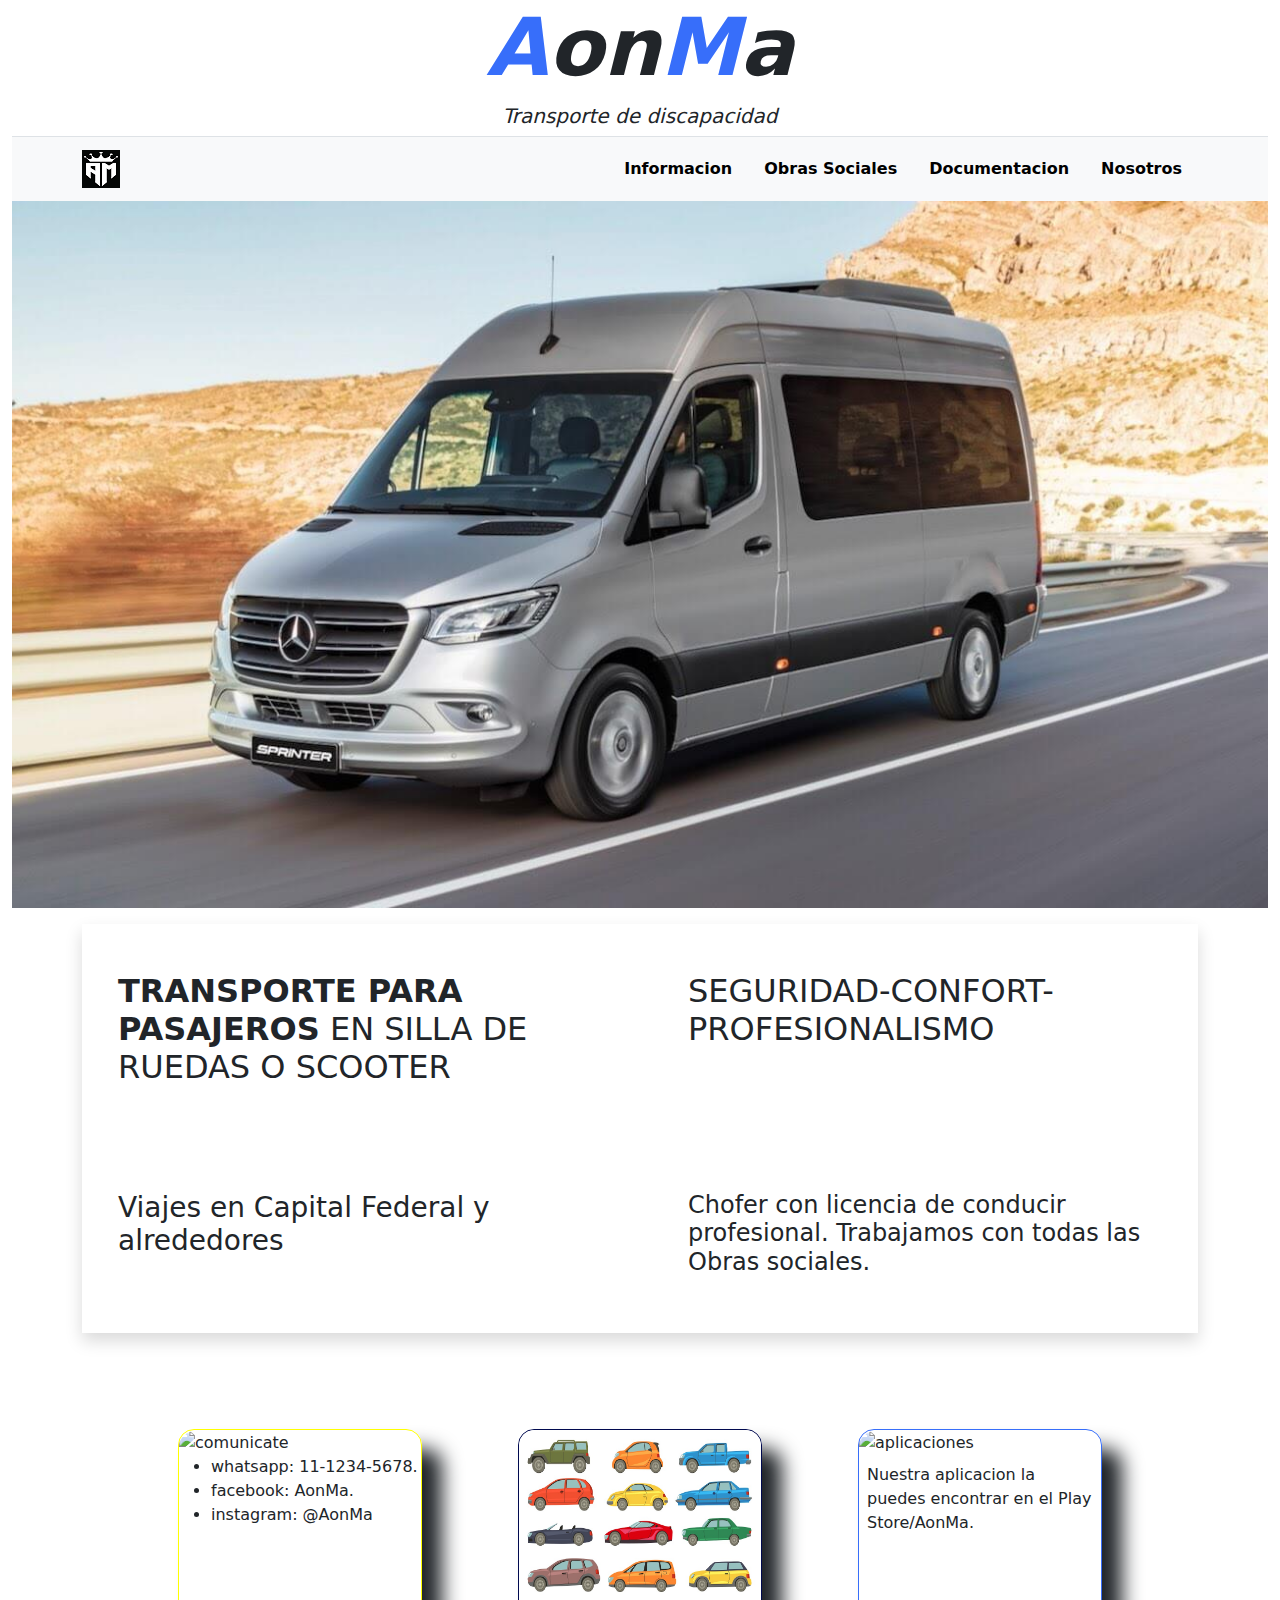
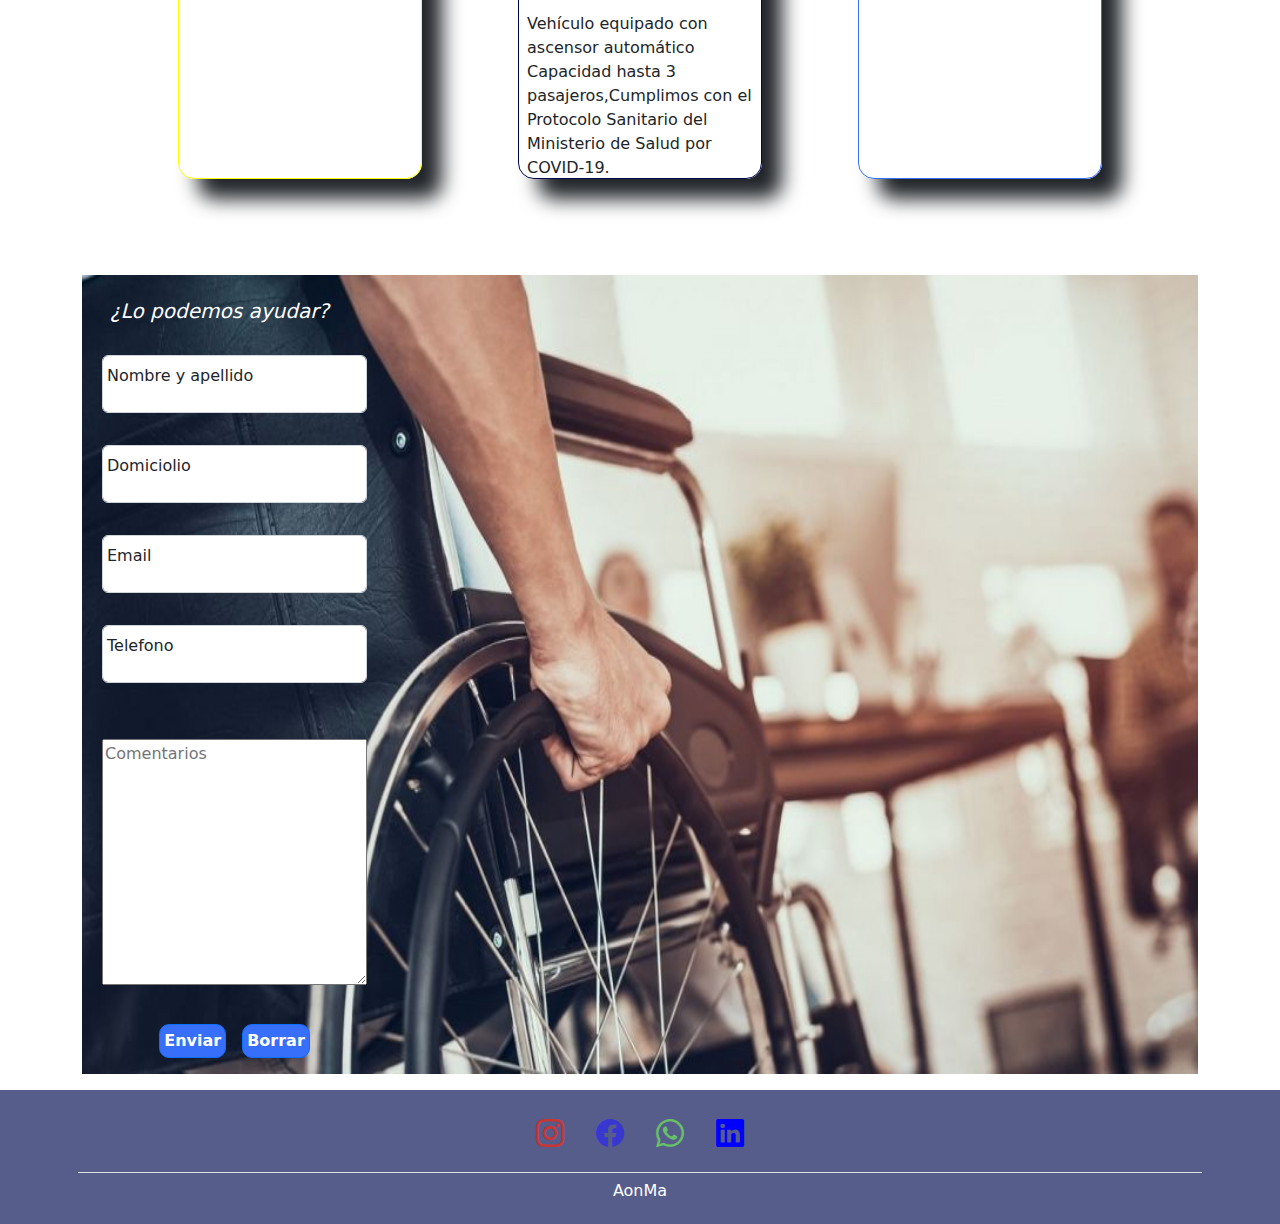
==== commit 1c28c00c: "agregando mas sass, optimizando imgenes agrgando meta description y kedwords" ====
--- a/index.html
+++ b/index.html
@@ -11,7 +11,14 @@
     <link rel="stylesheet" href="https://cdn.jsdelivr.net/npm/bootstrap-icons@1.8.3/font/bootstrap-icons.css">
     <link rel="stylesheet" href="./css/bootstrap.min.css">
     <link rel="stylesheet" href="./css/style.css">
-    <title>Inicio - transporte</title>
+    <meta name="description"
+        content="trasporte de discapacidad, trabajamos con todas las Obras sociales. somos lideres en transporte.">
+    <meta name="keywords"
+        content="AonMa, Transporte de discapacidad en Buenos Aires, transporte en Buenos Aires, discapacidad, salud, mejor flota en Buenos Aires, traslados en Buenos Aires, choferes en Buenos Aires, transporte en Buenos Aires">
+    <meta name="Author" lang="es" content="AonMa">
+    <title>Transporte de discapacidad | Discapacidad en Bs As.</title>
+
+
 </head>
 
 <body>
@@ -54,14 +61,45 @@
 
 
     <section class="container-fluid">
-        <img class="w-100" src="./imagenes/imagen-fondos/camioneta.jpg" alt="camioneta">
+
+
+        <picture>
+            <source media="(min-width:1450px)"
+                srcset="./imagenes/imagen-fondos/imagen-portada-index/camioneta-xx-large.jpg">
+
+            <source media="(min-width:1280px)"
+                srcset="./imagenes/imagen-fondos/imagen-portada-index/camioneta-x-large.jpg">
+
+            <source media="(min-width:1000px)"
+                srcset="./imagenes/imagen-fondos/imagen-portada-index/camioneta-large.jpg">
+
+            <source media="(min-width:800px)"
+                srcset="./imagenes/imagen-fondos/imagen-portada-index/camioneta-medium.jpg">
+
+            <source media="(min-width:576px)"
+                srcset="./imagenes/imagen-fondos/imagen-portada-index/camioneta-small.jpg">
+
+
+            <img class="w-100" src="./imagenes/imagen-fondos/imagen-portada-index/camioneta-xxsmall.jpg"
+                alt="camioneta">
+
+
+        </picture>
+
+
+
     </section>
+
+    <!-- ======================================================================== -->
+    <!-- ---------------------MAIN----------------------------------------- -->
+    <!-- ======================================================================== -->
+
 
     <main class="container py-3 w-100">
         <div class="shadow">
             <section class="row">
                 <article class="col-12 col-md-6 p-5">
-                    <h2>TRANSPORTE PARA PASAJEROS EN SILLA DE RUEDAS O SCOOTER</h2>
+                    <h2> <strong>TRANSPORTE PARA PASAJEROS</strong> EN SILLA DE RUEDAS O SCOOTER</h2>
 
                 </article>
 
@@ -81,45 +119,50 @@
 
 
                 <article class="col-12 col-md-6 p-5">
-                    <h4>Chofer con idiomas y licencia de conducir profesional.
-                        Trabajamos para agencias de viajes y hoteles.</h4>
+                    <h4>Chofer con licencia de conducir profesional.
+                        Trabajamos con todas las Obras sociales.</h4>
                 </article>
             </section>
         </div>
         <section>
-            <article class="mt-5">
-                <div class="d-flex flex-column flex-lg-row justify-content-center aling-items-center">
-
-                    <div class="col-12 card mb-5 m-md-5 sombra" style="width: 18rem;">
-                        <img src="./imagenes/logos/comunicate.jpg" class="telefonos" alt="transporte">
-                        <div class="card-body sombra">
-                            <p class="card-text">Some quick example text to build on the card title and make up the
-                                bulk
-                                of
-                                the card's content.</p>
+            <article class="m-5">
+                <div class="d-flex flex-column flex-lg-row">
+
+                    <div class="tarjeta m-md-5 sombra">
+                        <img src="./imagenes/logos/comunicate.jpg" class="w-100 h-50" alt="comunicate">
+                        <div>
+                            <ul>
+                                <li>whatsapp: 11-1234-5678.</li>
+                                <li> facebook: AonMa.</li>
+                                <li>instagram: @AonMa</li>
+                            </ul>
                         </div>
-                    </div>
-
-                    <div class="card m-md-5 sombra" style="width: 18rem;">
-                        <img src="./imagenes/logos/flota.jpg" class="card-img-top" alt="flota">
-                        <div class="card-body">
-                            <p class="card-text">Vehículo equipado con ascensor automático Capacidad hasta 3
+
+                    </div>
+
+
+
+                    <div class="tarjeta-flota mt-5 m-md-5 sombra">
+                        <img src="./imagenes/logos/flota.jpg" class="w-100 h-50" alt="flota">
+                        <div>
+                            <p class="p-2">Vehículo equipado con ascensor automático Capacidad hasta 3
                                 pasajeros,Cumplimos con el Protocolo Sanitario del Ministerio de Salud por COVID-19.
                             </p>
                         </div>
-                    </div>
-
-                    <div class="card mt-5 m-md-5 sombra" style="width: 18rem;">
-                        <img src="./imagenes/logos/app.jpg" class="card-img-top" alt="app">
-                        <div class="card-body sombra">
-                            <p class="card-text">Some quick example text to build on the card title and make up the
-                                bulk
-                                of
-                                the card's content.</p>
+
+                    </div>
+
+
+                    <div class="tarjeta-app mt-5 m-md-5 sombra">
+                        <img src="./imagenes/logos/app.jpg" class="w-100 h-50" alt="aplicaciones">
+                        <div>
+                            <p class="p-2">Nuestra aplicacion la puedes encontrar en el Play Store/AonMa.
+                            </p>
                         </div>
-                    </div>
-
-                </div>
+
+                    </div>
+
+
 
             </article>
         </section>
@@ -184,21 +227,24 @@
 
     </main>
 
-
-
-    <footer class="container-fluid azul">
+    <!-- ======================================================================== -->
+    <!-- ---------------------FOOTER----------------------------------------- -->
+    <!-- ======================================================================== -->
+
+
+    <footer class="container-fluid">
 
 
 
 
         <div class="container p-2">
 
-            <div class="d-flex justify-content-center mobimiento">
-
-                <i class="bi-instagram text-white fs-3 p-3"></i>
-                <i class="bi-facebook text-white fs-3 p-3"></i>
-                <i class="bi-whatsapp text-white fs-3 p-3"></i>
-                <i class="bi-linkedin text-white fs-3 p-3"></i>
+            <div class="redes">
+
+                <i class="redes-instagram bi-instagram fs-3 p-3"></i>
+                <i class="redes-facebook bi-facebook fs-3 p-3"></i>
+                <i class="redes-whatsapp bi-whatsapp fs-3 p-3"></i>
+                <i class="redes-linkedin bi-linkedin fs-3 p-3"></i>
 
             </div>
             <div class=" border-top container">
--- a/css/style.css
+++ b/css/style.css
@@ -71,12 +71,22 @@
   color: #376EFA;
 }
 
-.colorazul {
-  color: #376EFA;
+.tarjeta, .tarjeta-app, .tarjeta-flota {
+  width: 18rem;
+  border: solid yellow 1px;
+  border-radius: 16px;
+}
+.tarjeta img, .tarjeta-app img, .tarjeta-flota img {
+  border-top-left-radius: 16px;
+  border-top-right-radius: 16px;
 }
 
-.azul {
-  background-color: #00094F;
+.tarjeta-flota {
+  border: solid #00094F 1px;
+}
+
+.tarjeta-app {
+  border: solid #376EFA 1px;
 }
 
 .formulario {
@@ -85,4 +95,30 @@
   background-size: 100% 100%;
 }
 
+footer {
+  background-color: rgba(0, 9, 79, 0.6588235294);
+}
+
+.redes-instagram {
+  color: rgb(199, 53, 53);
+}
+
+.redes-facebook {
+  color: rgb(56, 56, 209);
+}
+
+.redes-whatsapp {
+  color: rgb(102, 192, 102);
+}
+
+.redes-linkedin {
+  color: blue;
+}
+
+.redes {
+  display: flex;
+  justify-content: center;
+  align-items: center;
+}
+
 /*# sourceMappingURL=style.css.map */
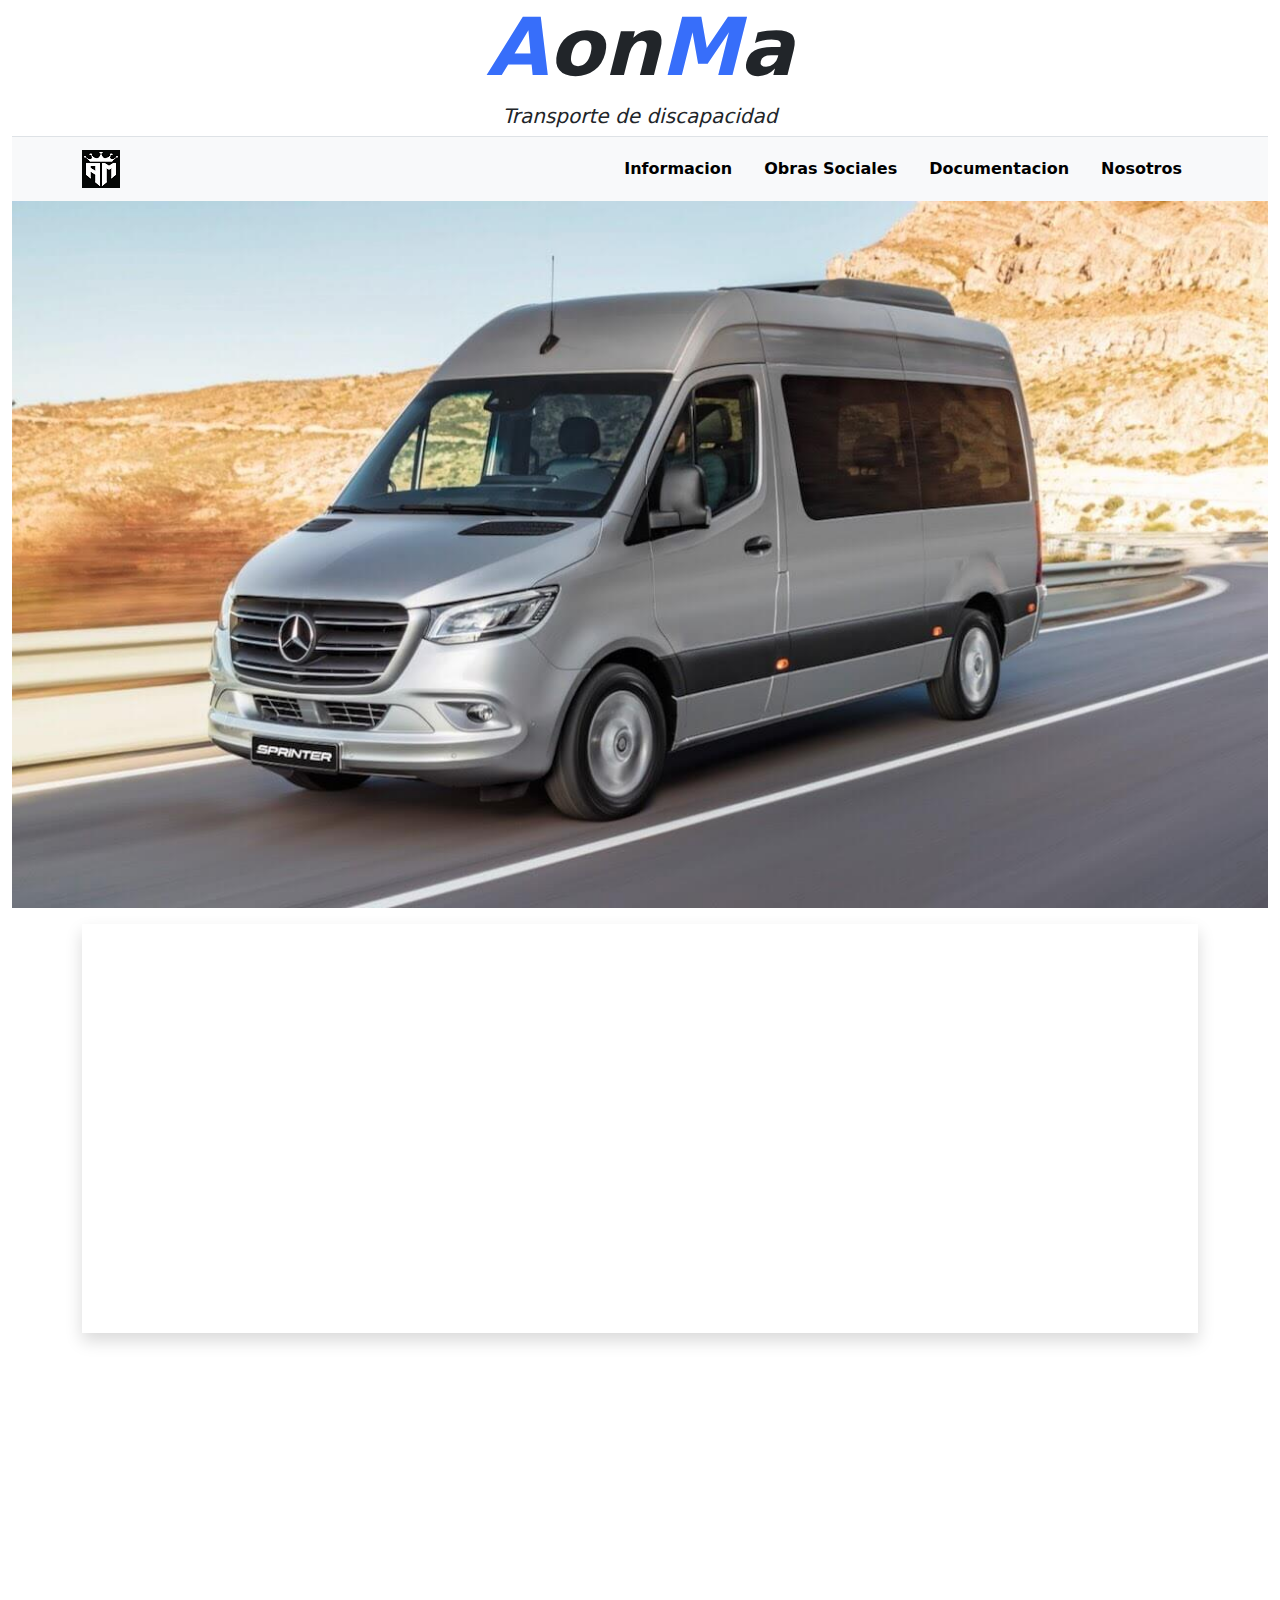
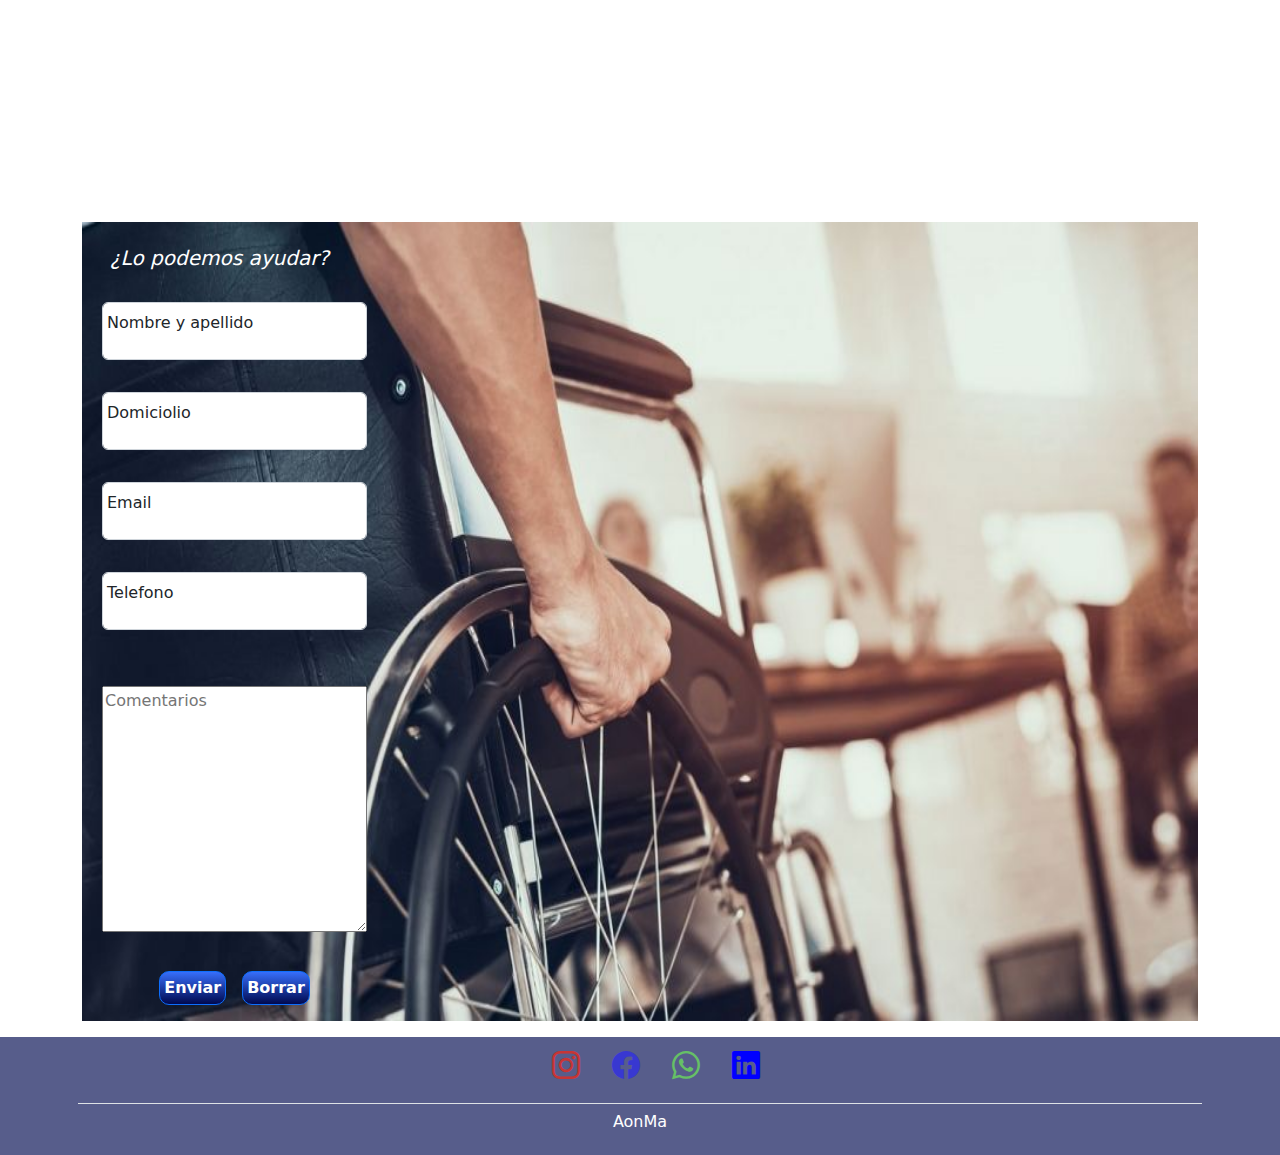
==== commit d129dba9: "midifique detalles para dispositivos más pequeños como el hover en el menú desplegable,hover en secc" ====
--- a/index.html
+++ b/index.html
@@ -10,6 +10,12 @@
     <link href="https://fonts.googleapis.com/css2?family=Hind:wght@400;500;600&display=swap" rel="stylesheet">
     <link rel="stylesheet" href="https://cdn.jsdelivr.net/npm/bootstrap-icons@1.8.3/font/bootstrap-icons.css">
     <link rel="stylesheet" href="./css/bootstrap.min.css">
+    <!-- ===================================================================================== -->
+    <!-- -------------------------------animacion--------------------------------------------- -->
+    <!-- ===================================================================================== -->
+    <link href="https://unpkg.com/aos@2.3.1/dist/aos.css" rel="stylesheet">
+
+    <!-- ------------------------------- CSS  -------------------------------------------------------- -->
     <link rel="stylesheet" href="./css/style.css">
     <meta name="description"
         content="trasporte de discapacidad, trabajamos con todas las Obras sociales. somos lideres en transporte.">
@@ -98,37 +104,37 @@
     <main class="container py-3 w-100">
         <div class="shadow">
             <section class="row">
-                <article class="col-12 col-md-6 p-5">
+                <article class="col-12 col-md-6 p-5" data-aos="fade-up">
                     <h2> <strong>TRANSPORTE PARA PASAJEROS</strong> EN SILLA DE RUEDAS O SCOOTER</h2>
 
                 </article>
 
 
 
-                <article class="col-12 col-md-6 p-5">
+                <article class="col-12 col-md-6 p-5" data-aos="fade-up">
                     <h2>SEGURIDAD-CONFORT-PROFESIONALISMO</h2>
                     <p class="fw-bold"></p>
                 </article>
             </section>
             <section class="row">
 
-                <article class="col-12 col-md-6 p-5">
+                <article class="col-12 col-md-6 p-5" data-aos="fade-up">
                     <h3>Viajes en Capital Federal y alrededores</h3>
                 </article>
 
 
 
-                <article class="col-12 col-md-6 p-5">
+                <article class="col-12 col-md-6 p-5" data-aos="fade-up">
                     <h4>Chofer con licencia de conducir profesional.
                         Trabajamos con todas las Obras sociales.</h4>
                 </article>
             </section>
         </div>
         <section>
-            <article class="m-5">
-                <div class="d-flex flex-column flex-lg-row">
-
-                    <div class="tarjeta m-md-5 sombra">
+            <article>
+                <div class="d-flex flex-column flex-lg-row" data-aos="fade-up">
+
+                    <div class="tarjeta m-md-5 sombra mt-5">
                         <img src="./imagenes/logos/comunicate.jpg" class="w-100 h-50" alt="comunicate">
                         <div>
                             <ul>
@@ -142,7 +148,7 @@
 
 
 
-                    <div class="tarjeta-flota mt-5 m-md-5 sombra">
+                    <div class="tarjeta-flota mt-5 m-md-5 sombra" data-aos="fade-up">
                         <img src="./imagenes/logos/flota.jpg" class="w-100 h-50" alt="flota">
                         <div>
                             <p class="p-2">Vehículo equipado con ascensor automático Capacidad hasta 3
@@ -153,7 +159,7 @@
                     </div>
 
 
-                    <div class="tarjeta-app mt-5 m-md-5 sombra">
+                    <div class="tarjeta-app mt-5 m-md-5 sombra" data-aos="fade-up">
                         <img src="./imagenes/logos/app.jpg" class="w-100 h-50" alt="aplicaciones">
                         <div>
                             <p class="p-2">Nuestra aplicacion la puedes encontrar en el Play Store/AonMa.
@@ -167,7 +173,7 @@
             </article>
         </section>
 
-        <section class="container-fluid formulario d-flex py-2">
+        <section class="container-fluid formulario d-flex py-2 mt-5">
 
             <form class="row">
                 <div class="col align-self-start">
@@ -212,7 +218,8 @@
 
                     <div class=" boton d-flex justify-content-center">
 
-                        <button class="p-1 m-2 fw-bold border border-primary" type="button">Enviar</button>
+                        <a href="https://outlook.live.com/owa/" target="_blank"><button
+                                class="p-1 m-2 fw-bold border border-primary" type="button">Enviar</button></a>
 
                         <button class="p-1 m-2 fw-bold border border-primary" type="reset">Borrar</button>
 
@@ -239,14 +246,39 @@
 
         <div class="container p-2">
 
-            <div class="redes">
-
-                <i class="redes-instagram bi-instagram fs-3 p-3"></i>
-                <i class="redes-facebook bi-facebook fs-3 p-3"></i>
-                <i class="redes-whatsapp bi-whatsapp fs-3 p-3"></i>
-                <i class="redes-linkedin bi-linkedin fs-3 p-3"></i>
-
-            </div>
+
+            <ul class="redes">
+
+                <div class="transicion">
+                    <li><a href="https://www.instagram.com/" target="_blank"><i
+                                class="redes-instagram bi-instagram fs-3 p-3"></i></a>
+                    </li>
+                </div>
+
+                <div class="transicion">
+
+                    <li><a href="https://www.facebook.com/" target="_blank"><i
+                                class="redes-facebook bi-facebook fs-3 p-3"></i></a>
+                    </li>
+                </div>
+
+                <div class="transicion">
+  
+                    <li><a href="https://www.whatsapp.com/?lang=es" target="_blank"><i
+                                class="redes-whatsapp bi-whatsapp fs-3 p-3"></i></a>
+                    </li>
+
+                </div>
+
+                <div class="transicion">
+
+                    <li><a href="https://www.linkedin.com/" target="_blank"><i
+                                class="redes-linkedin bi-linkedin fs-3 p-3"></i></a>
+                    </li>
+
+                </div>
+            </ul>
+
             <div class=" border-top container">
                 <div class="text-center p-2">
                     <h6 class="text-white">AonMa</h6>
@@ -255,9 +287,14 @@
 
     </footer>
 
-
-
-
+    <!-- ===================================================================================== -->
+    <!-- -------------------------------animacion--------------------------------------------- -->
+    <!-- ===================================================================================== -->
+    <script src="https://unpkg.com/aos@2.3.1/dist/aos.js"></script>
+    <script>
+        AOS.init();
+    </script>
+    <!-- ====================== JS ============================================================= -->
     <script src="./Js/bootstrap.js"></script>
 </body>
 
--- a/css/style.css
+++ b/css/style.css
@@ -15,31 +15,21 @@
   font-weight: bold;
 }
 nav a:hover {
-  background-color: white;
   color: #376EFA;
-}
-
-.transicion {
-  transition-duration: 2s;
-}
-
-.transicion:hover {
-  transform: scale(2);
 }
 
 .sombra {
   box-shadow: 20px 20px 20px;
-  transition-duration: 2s;
 }
 
 .mobimiento {
   position: relative;
-  animation-name: redes;
-  animation-duration: 10s;
-  animation-iteration-count: 5;
-}
-
-@keyframes redes {
+  animation-name: logo;
+  animation-duration: 2s;
+  animation-iteration-count: 3;
+}
+
+@keyframes logo {
   0% {
     right: 0px;
     left: 0px;
@@ -61,14 +51,21 @@
     left: 0px;
   }
 }
+.transicion {
+  transition-duration: 2s;
+}
+.transicion:hover {
+  transform: scale(1.1);
+}
+
 .boton button {
   border-radius: 10px;
-  background-color: #376EFA;
+  background: linear-gradient(#376EFA, #00094F);
   color: white;
 }
 .boton button:hover {
   background-color: white;
-  color: #376EFA;
+  color: #00094F;
 }
 
 .tarjeta, .tarjeta-app, .tarjeta-flota {
@@ -89,6 +86,13 @@
   border: solid #376EFA 1px;
 }
 
+.cardNosotros img {
+  width: 16rem;
+  border: solid black 1px;
+  border-radius: 16px;
+  box-shadow: 20px 20px 20px;
+}
+
 .formulario {
   background-image: url(../imagenes/logos/silla-ruedas-discapacidad-909180.jpeg);
   background-repeat: no-repeat;
@@ -120,5 +124,155 @@
   justify-content: center;
   align-items: center;
 }
+.redes li {
+  list-style-type: none;
+}
+
+.obraSociales article {
+  padding: 20px;
+  display: flex;
+  flex-direction: column;
+  justify-content: center;
+  align-items: center;
+}
+.obraSociales article div {
+  padding: 10px;
+}
+
+.flex {
+  display: flex;
+  justify-content: center;
+  align-items: center;
+}
+
+@media (min-width: 1024px) {
+  .obraSociales article {
+    padding: 70px;
+    width: 100%;
+    height: 100%;
+    display: grid;
+    grid-template-rows: repeat(9, 1fr);
+    grid-template-columns: repeat(2, 1fr);
+    grid-template-areas: "galeno integral" "iosfa jerarquicos " "medicus omas" "osde osdepym " "osecac osfatlyf" "osfe ospecon" "ospf ospsa" "pami sancorsalud" "osen unionPersonal";
+  }
+  .galeno {
+    grid-area: galeno;
+  }
+  .integral {
+    grid-area: integral;
+  }
+  .iosfa {
+    grid-area: iosfa;
+  }
+  .jerarquicos {
+    grid-area: jerarquicos;
+  }
+  .medicus {
+    grid-area: medicus;
+  }
+  .omas {
+    grid-area: omas;
+  }
+  .osde {
+    grid-area: osde;
+  }
+  .osdepym {
+    grid-area: osdepym;
+  }
+  .osecac {
+    grid-area: osecac;
+  }
+  .osfatlyf {
+    grid-area: osfatlyf;
+  }
+  .osfe {
+    grid-area: osfe;
+  }
+  .ospecon {
+    grid-area: ospecon;
+  }
+  .ospf {
+    grid-area: ospf;
+  }
+  .ospsa {
+    grid-area: ospsa;
+  }
+  .pami {
+    grid-area: pami;
+  }
+  .sancorsalud {
+    grid-area: sancorsalud;
+  }
+  .osen {
+    grid-area: osen;
+  }
+  .unionPersonal {
+    grid-area: unionPersonal;
+  }
+}
+@media (min-width: 1220px) {
+  .obraSociales article {
+    width: 100%;
+    height: 100%;
+    display: grid;
+    grid-template-rows: repeat(5, 1fr);
+    grid-template-columns: repeat(4, 1fr);
+    grid-template-areas: "galeno integral iosfa jerarquicos" "medicus omas osde osdepym" "osecac osfatlyf osfe ospecon" "ospf ospsa pami sancorsalud" ". osen unionPersonal .";
+  }
+  .galeno {
+    grid-area: galeno;
+  }
+  .integral {
+    grid-area: integral;
+  }
+  .iosfa {
+    grid-area: iosfa;
+  }
+  .jerarquicos {
+    grid-area: jerarquicos;
+  }
+  .medicus {
+    grid-area: medicus;
+  }
+  .oma {
+    grid-area: omas;
+  }
+  .osde {
+    grid-area: osde;
+  }
+  .osdepym {
+    grid-area: osdepym;
+  }
+  .osecac {
+    grid-area: osecac;
+  }
+  .osfatlyf {
+    grid-area: osfatlyf;
+  }
+  .osfe {
+    grid-area: osfe;
+  }
+  .ospecon {
+    grid-area: ospecon;
+  }
+  .ospf {
+    grid-area: ospf;
+  }
+  .ospsa {
+    grid-area: ospsa;
+  }
+  .pami {
+    grid-area: pami;
+  }
+  .sancorsalud {
+    grid-area: sancorsalud;
+  }
+  .osen {
+    grid-area: osen;
+  }
+  .unionPersonal {
+    grid-area: unionPersonal;
+  }
+}
 
 /*# sourceMappingURL=style.css.map */
